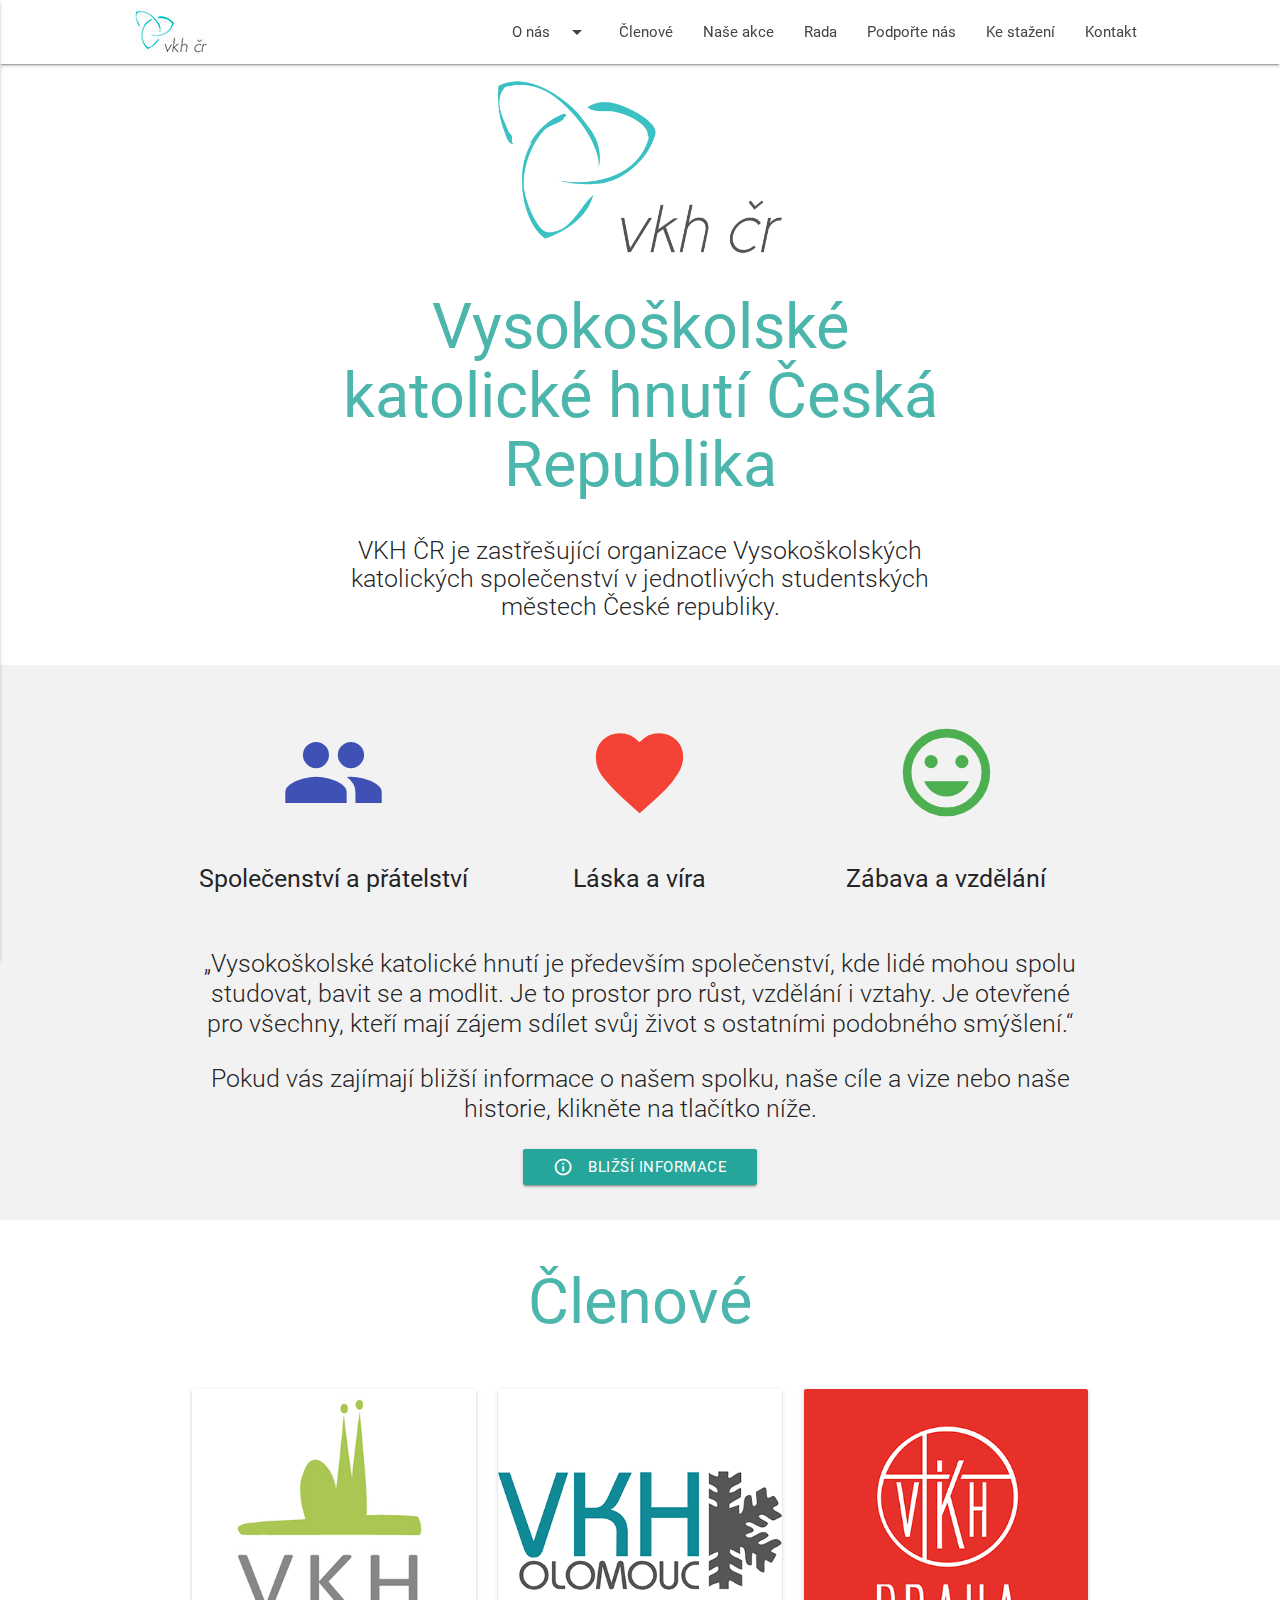
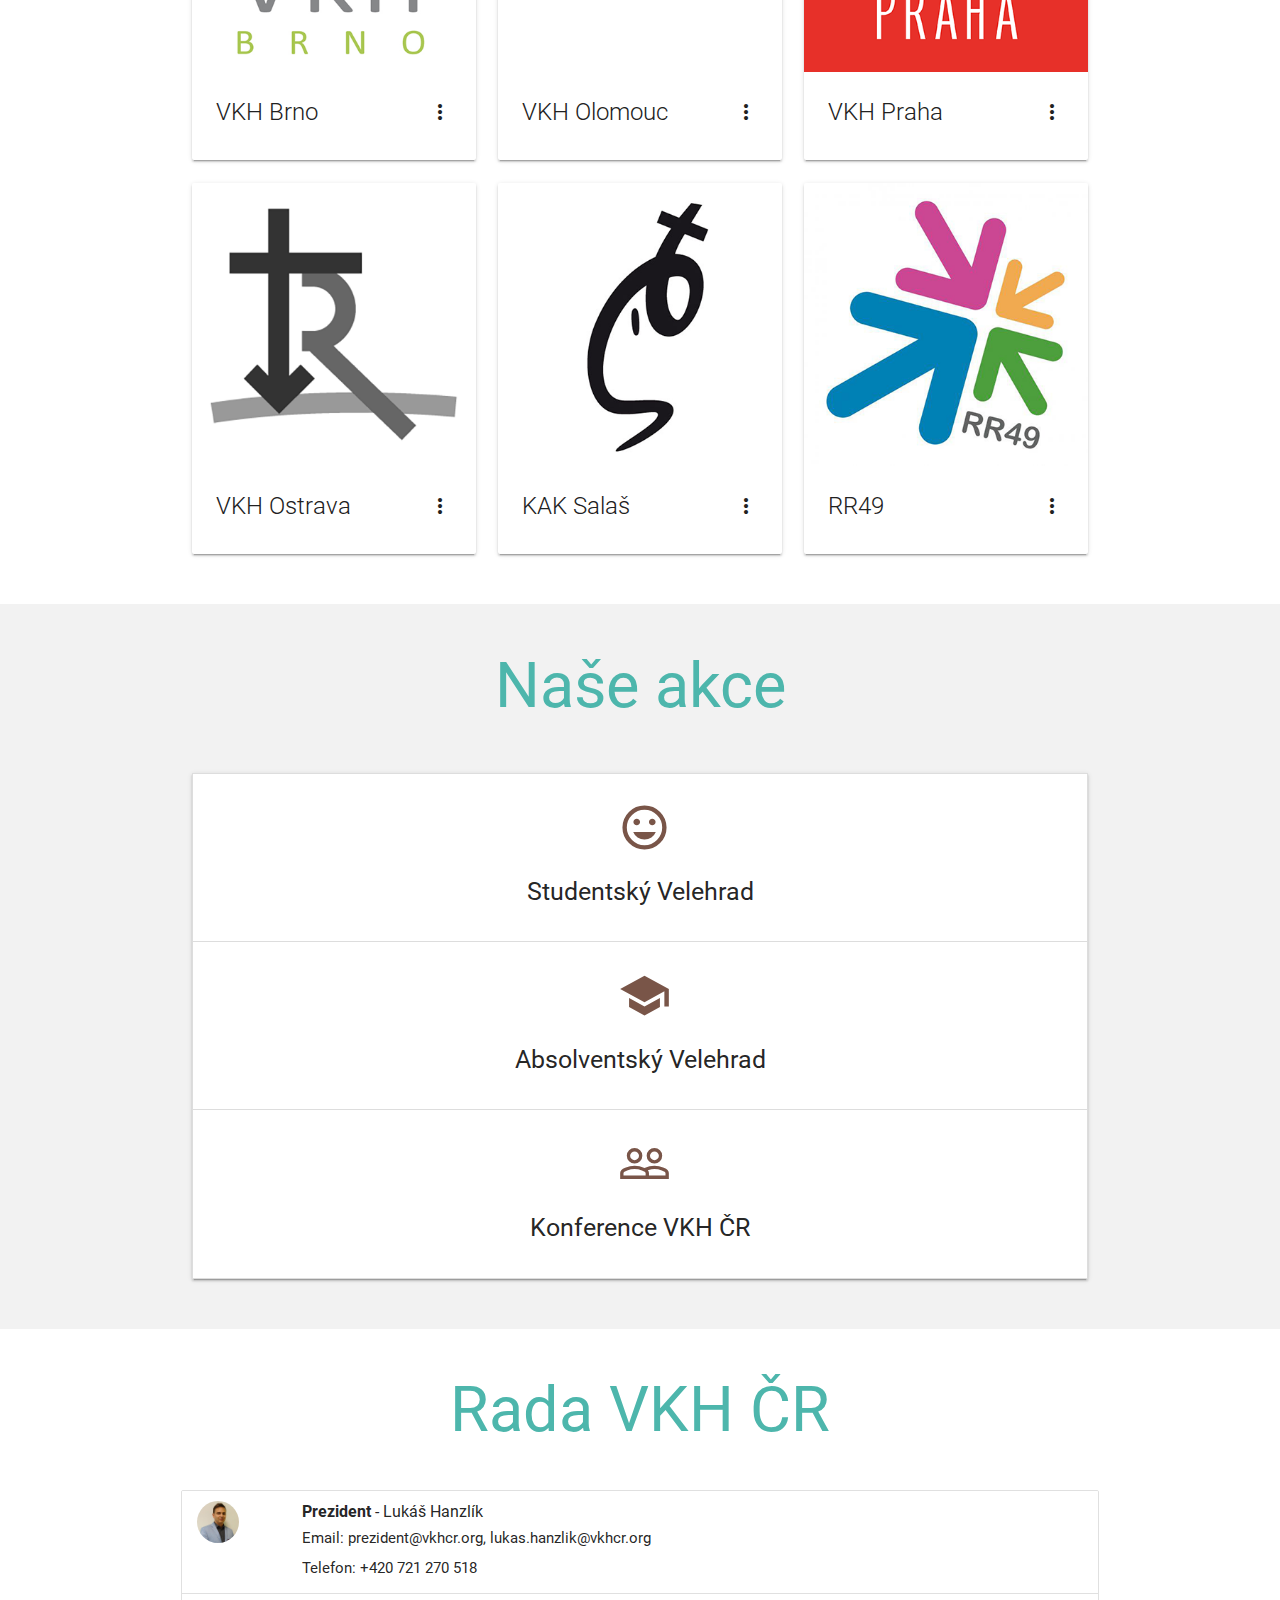
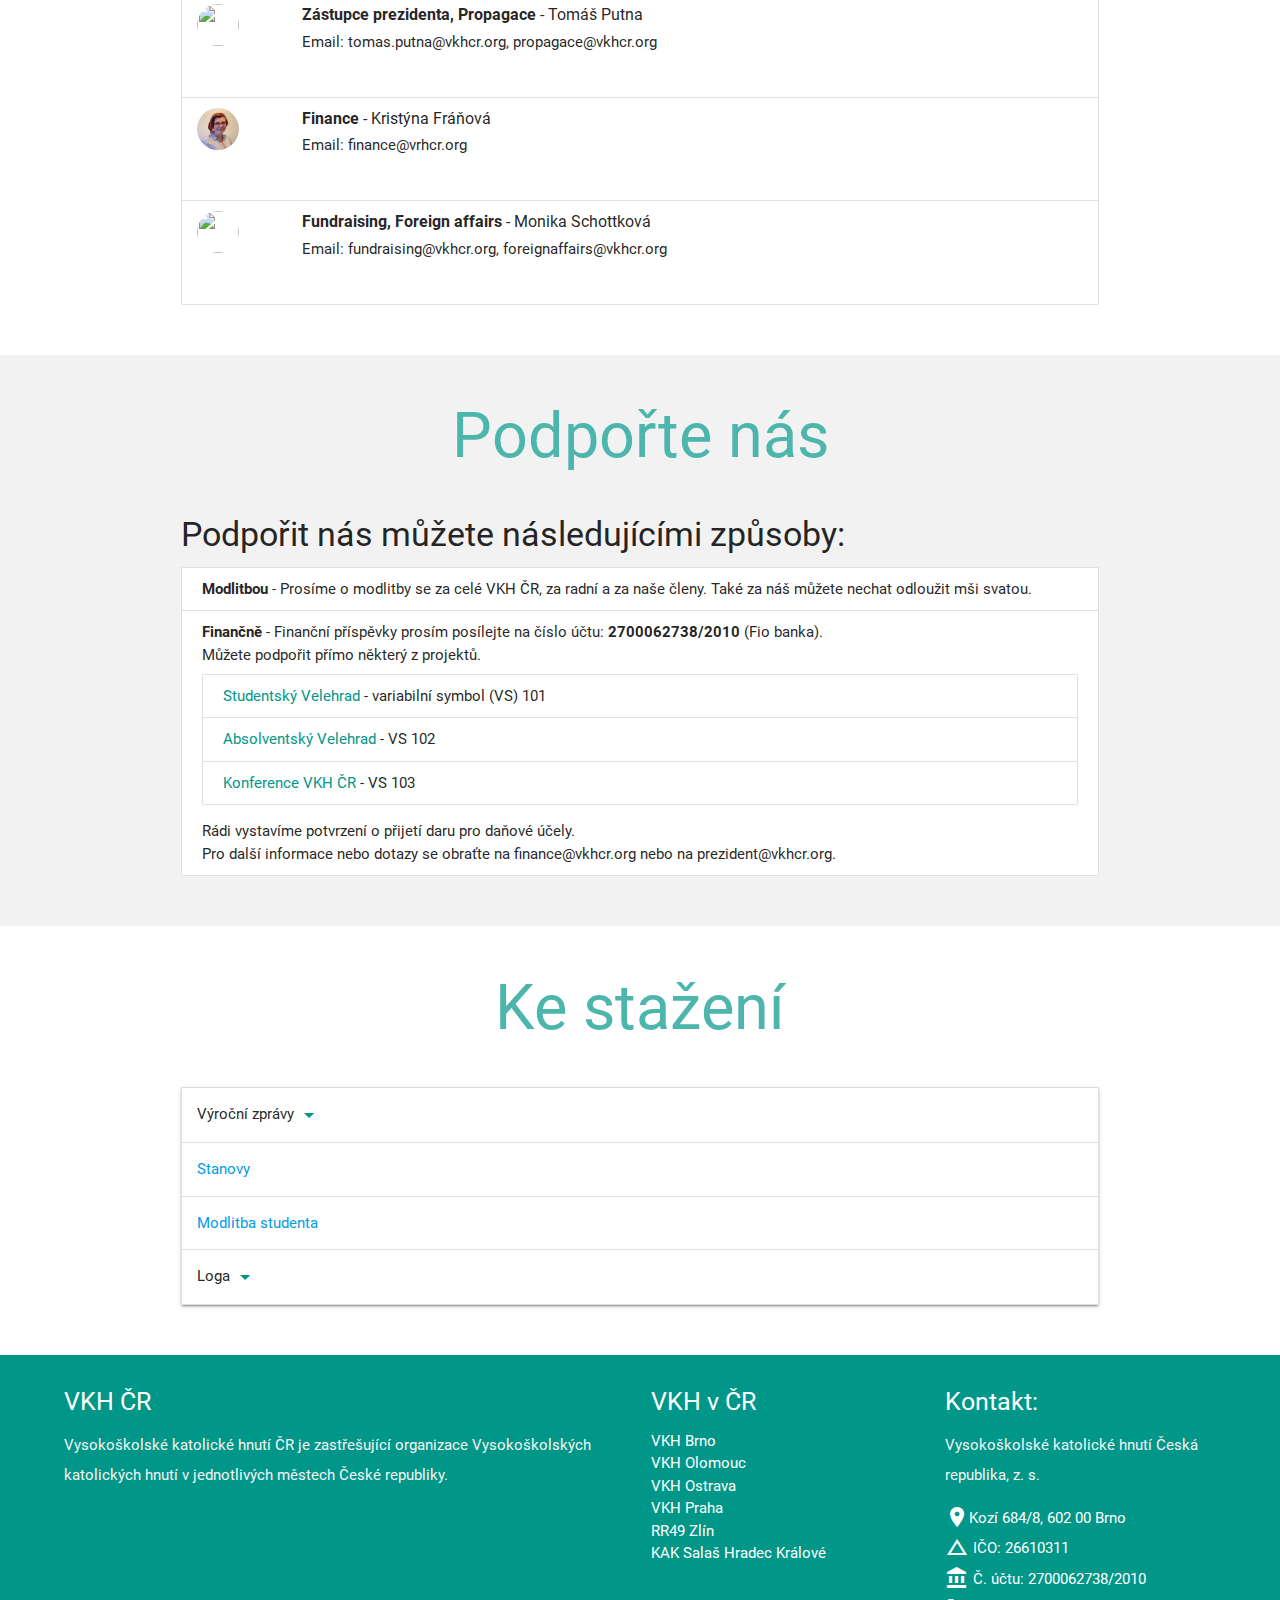
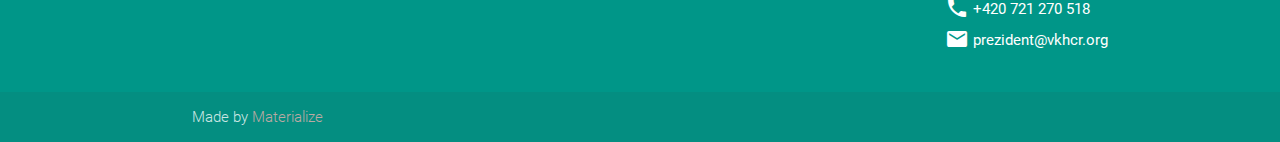
==== index.html @ 2e4d1717 "fix section "download"" ====
<!DOCTYPE html>
<html lang="en">

<head>
    <meta http-equiv="Content-Type" content="text/html; charset=UTF-8"/>
    <meta name="viewport" content="width=device-width, initial-scale=1"/>
    <title>VKH ČR</title>

    <!-- CSS  -->

    <link href="https://fonts.googleapis.com/icon?family=Material+Icons" rel="stylesheet">
    <link rel="stylesheet" href="https://maxcdn.bootstrapcdn.com/font-awesome/4.7.0/css/font-awesome.min.css">
    <link href="css/font-awesome.css" rel="stylesheet">
    <link href="css/materialize-social.css" type="text/css" rel="stylesheet" media="screen,projection"/>
    <link href="css/materialize.css" type="text/css" rel="stylesheet" media="screen,projection"/>
    <link href="css/style.css" type="text/css" rel="stylesheet" media="screen,projection"/>
</head>

<body>
<div class="navbar-fixed">

    <ul id="dropabout" class="dropdown-content">
        <li><a href="#!">Nase cile</a></li>
        <li class="divider"></li>
        <li><a href="#!">Historie</a></li>
        <li class="divider"></li>
        <li><a href="#!">Modlitba studenta</a></li>
    </ul>

    <nav class="white" role="navigation">
        <div class="nav-wrapper container">
            <div class="hide-on-med-and-down">
                <a id="logo-container" href="#" class="brand-logo left"><img alt="VKH ČR" src="resources/logo.jpg"
                                                                             width="100%" height="100%"></a>
            </div>
            <div class="hide-on-large-only">
                <a id="logo-container1" href="#" class="brand-logo center"><img alt="VKH ČR" src="resources/logo.jpg"
                                                                                width="90%" height="90%"></a>
            </div>

            <ul class="right hide-on-med-and-down">
                <li><a class="dropdown-button" href="#aboutUs" data-activates="dropabout">O nás<i
                        class="material-icons right">arrow_drop_down</i></a></li>
                <li><a href="#cities">Členové</a></li>
                <li><a href="#actions">Naše akce</a></li>
                <li><a href="#team">Rada</a></li>
                <!--<li><a href="#prayer">Modlitba studenta</a></li>-->
                <li><a href="#support">Podpořte nás</a></li>
                <li><a href="#download">Ke stažení</a></li>
                <li><a href="#footer">Kontakt</a></li>
            </ul>

            <ul id="nav-mobile" class="side-nav">
                <li><a href="#aboutUs">O nás</a></li>
                <li><a href="#cities">Členové</a></li>
                <li><a href="#actions">Naše akce</a></li>
                <li><a href="#team">Rada</a></li>
                <!--<li><a href="#prayer">Modlitba studenta</a></li>-->
                <li><a href="#support">Podpořte nás</a></li>
                <li><a href="#download">Ke stažení</a></li>
                <li><a href="#footer">Kontakt</a></li>
            </ul>
            <a href="#" data-activates="nav-mobile" class="button-collapse"><i class="material-icons">menu</i></a>
        </div>
    </nav>
</div>
<div class="container">
    <div class="section scrollspy">

        <!--   Icon Section   -->
        <div class="row">
            <div class="col s12 m4 offset-m4">
                <img class="responsive-img" src="resources/vkhcr.png" alt="VKH ČR logo">
            </div>

        </div>
        <div class="container">
            <h1 class="header center teal-text text-lighten-2">Vysokoškolské katolické hnutí Česká Republika</h1>
            <div class="row center">
                <h5 class="header col s12 light flow-text">VKH ČR je zastřešující organizace Vysokoškolských katolických
                    společenství v jednotlivých studentských městech České republiky.</h5>
            </div>
        </div>
    </div>
</div>
<div class="gray">
    <div class="container">
        <div class="section scrollspy" id="aboutUs">

            <!--   Icon Section   -->
            <div class="row">
                <div class="col s12 m4">
                    <div class=" promo">
                        <h2 class="center indigo-text">
                            <i class="material-icons">people</i>
                        </h2>
                        <h5 class="center">Společenství a přátelství</h5>
                        <!--<p class="flow-text">Dáváme rámec pro jednotlivá společenství, vytváříme prostor pro sdílení, platforma pro vytváření <span style="text-decoration: italic;">meziměstských</span> vztahů mezi jednotlivými společenstvími.</p>-->
                    </div>
                </div>

                <div class="col s12 m4">
                    <div class="promo">
                        <h2 class="center red-text">
                            <i class="material-icons">favorite</i>
                        </h2>
                        <h5 class="center">Láska a víra</h5>

                        <!--<p class="flow-text">S Pánem to nejde jinak - buď vše a nebo nic. :) </p>-->
                    </div>
                </div>

                <div class="col s12 m4">
                    <div class="promo">
                        <h2 class="center green-text">
                            <i class="material-icons">mood</i>
                        </h2>
                        <h5 class="center">Zábava a vzdělání</h5>

                        <!--<p class="flow-text">Konference VKH, společné akce, akce pro ostatní, Studentské velehrady, absolventské velehrady. Všude je možnost se sdílet.</p>-->
                    </div>
                </div>
            </div>
            <div class="row">
                <div class="col s12">
                    <h2 class="center teal-text">
                        <!--<i class="material-icons">grade</i>-->
                    </h2>
                    <p class="flow-text center">„Vysokoškolské katolické hnutí je především společenství, kde lidé mohou
                        spolu studovat, bavit se a modlit. Je to prostor pro růst, vzdělání i vztahy. Je otevřené pro
                        všechny, kteří mají zájem sdílet svůj život s ostatními podobného smýšlení.“
                    </p>
                    <p class="flow-text center">Pokud vás zajímají bližší informace o našem spolku, naše cíle a vize
                        nebo
                        naše historie, klikněte na tlačítko níže.
                    </p>
                    <div class="center">
                        <a class="waves-effect waves-light btn" target="_blank" href="info.html"><i
                                class="material-icons left">info_outline</i>Bližší
                            informace</a>
                    </div>

                </div>
            </div>
        </div>
    </div>
</div>


<div class="container">
    <div class="section scrollspy" id="cities">
        <div class="row">
            <h1 class="header center teal-text text-lighten-2">Členové</h1>
        </div>
        <div class="row cities">
        </div>
    </div>
</div>

<div class="gray">
    <div class="container">
        <div class="section scrollspy" id="actions">
            <div class="row">
                <h1 class="header center teal-text text-lighten-2">Naše akce</h1>
            </div>

            <!--   Icon Section   -->
            <div class="row">
                <div class="col s12">

                    <ul class="collapsible">
                        <li>
                            <div class="collapsible-header icon-block center">
                                <h2 class="brown-text center"><i class="material-icons">mood</i></h2>
                                <br>
                                <h5 class="center">Studentský Velehrad</h5>
                            </div>
                            <div class="collapsible-body flow-text">
                                <p class="center light">
                                    Studentský Velehrad (SV) je vícedenní setkání vysokoškoláků
                                    pořádané každé dva roky na starobylém poutním místě Velehrad. SV nabízí prostor
                                    nejen k přemýšlení, duchovnímu obohacení, ale i společným zážitkům a navázání nových
                                    přátelství. Součástí programu jsou vždy společné slavení eucharistie, přednášky,
                                    koncerty, workshopy a diskuze ve skupinkách. Více informací o SV naleznene na
                                    facebooku nebo webu akce.
                                </p>

                                <div class="socialpanel center">
                                    <a href="http://studentskyvelehrad.cz/"
                                       class="waves-effect waves-light btn-floating btn social web" target="_blank"><i
                                            class="material-icons">language</i> Visit website</a>
                                    <a href="https://www.facebook.com/studentskyvelehrad/"
                                       class="waves-effect waves-light btn-floating btn social facebook"
                                       target="_blank"><i class="fa fa-facebook"></i> Check facebook</a>
                                </div>

                            </div>
                        </li>
                        <li>
                            <div class="collapsible-header icon-block center">
                                <h2 class="center brown-text"><i class="material-icons">school</i></h2>
                                <h5 class="center">Absolventský Velehrad</h5>
                            </div>
                            <div class="collapsible-body flow-text">
                                <p class="center light">
                                    Absolventský Velehrad (AV) nabízí absolventům vysokých škol,
                                    kteří se za studií realizovali ve Vysokoškolském katolickém hnutí, jezdili na
                                    Studentký Velehrad a byli nebo stále jsou dobrovolníky ve studentských a
                                    akademických farnostech, prostor pro setkání a sdílení na místě, ke kterému mají
                                    vysokoškoláci, absolventi a obecně mladí věřící v ČR vztah.
                                </p>
                                <p class="center">
                                    Více informací o AV naleznene na facebooku nebo webu akce.
                                </p>

                                <div class="socialpanel center">
                                    <a href="https://absolventskyvelehrad.webnode.cz/"
                                       class="waves-effect waves-light btn-floating btn social web" target="_blank"><i
                                            class="material-icons">language</i> Visit website</a>
                                    <a href="https://www.facebook.com/absolventskyvelehrad/"
                                       class="waves-effect waves-light btn-floating btn social facebook"
                                       target="_blank"><i class="fa fa-facebook"></i> Check facebook</a>
                                </div>
                            </div>
                        </li>
                        <li>
                            <div class="collapsible-header icon-block center">
                                <h2 class="center brown-text"><i class="material-icons">people_outline</i></h2>
                                <h5 class="center">Konference VKH ČR</h5>
                            </div>
                            <div class="collapsible-body flow-text">
                                <p class="center light">
                                    Konference VKH ČR je každoroční víkendové setkání našich členů
                                    za účelem předávání si zkušeností. Každá konference je blíže zaměřena na vybrané
                                    téma a radní zde představí práci jednotlivých VKHček v této oblasti. Jsou také zváni
                                    hosté se zkušenostmi v dané oblasti, aby na toto téma promluvili. Toto všechno
                                    slouží jako inspirace pro rozvoj našich členů. Více informací o konferencích
                                    naleznete na našem facebooku nebo v našich výročních zprávách.
                                </p>
                            </div>
                        </li>
                    </ul>
                </div>
            </div>
        </div>
    </div>
</div>


<div class="container">
    <div class="section members scrollspy" id="team">
        <div class="row">
            <h1 class="header center teal-text text-lighten-2">Rada VKH ČR</h1>
        </div>
        <div class="photo">

        </div>
        <div class="row members">
            <ul class="collection">

            </ul>
        </div>
    </div>
</div>


<div class="gray">
    <div class="container">
        <div class="section scrollspy" id="support">
            <div class="row">
                <h1 class="header center teal-text text-lighten-2">Podpořte nás</h1>
            </div>
            <div class="row">
                <h4>Podpořit nás můžete následujícími způsoby:</h4>
                <ul class="collection">
                    <li class="collection-item"><b>Modlitbou</b> - Prosíme o modlitby se za celé VKH ČR, za radní a za
                        naše členy. Také za náš můžete nechat odloužit mši svatou.
                    </li>
                    <!--<li class="collection-item"><b>Materiálně</b> - v tomto případě se neváhejte ozvat na email prezident@vkhcr.cz</li>-->
                    <li class="collection-item"><b>Finančně</b> - Finanční příspěvky prosím posílejte na číslo účtu: <b>
                        2700062738/2010</b> (Fio banka). <br/> Můžete podpořit přímo některý z projektů.
                        <ul class="collection">
                            <li class="collection-item"><span class="teal-text">Studentský Velehrad</span> - variabilní
                                symbol (VS) 101
                            </li>
                            <li class="collection-item"><span class="teal-text">Absolventský Velehrad</span> - VS 102
                            </li>
                            <li class="collection-item"><span class="teal-text">Konference VKH ČR</span> - VS 103</li>
                        </ul>
                        Rádi vystavíme potvrzení o přijetí daru pro daňové účely.<br/> Pro další informace nebo dotazy
                        se obraťte na finance@vkhcr.org nebo na prezident@vkhcr.org.<br/>
                    </li>
                </ul>
            </div>
        </div>
    </div>
</div>


<div class="container">
    <div class="section scrollspy" id="download">
        <div class="row">
            <h1 class="header center teal-text text-lighten-2">Ke stažení</h1>
        </div>
        <div class="row">
            <ul class="collapsible" data-collapsible="accordion">
                <li>
                    <div class="collapsible-header">Výroční zprávy
                        <i class="material-icons teal-text">arrow_drop_down</i>
                    </div>
                    <div class="collapsible-body">
                        <div class="collection">
                            <a href="resources/download/annual_reports/2014.pdf" target="_blank" class="collection-item">2014</a>
                            <a href="resources/download/annual_reports/2015.pdf" target="_blank" class="collection-item">2015</a>
                            <a href="resources/download/annual_reports/2016.pdf" target="_blank" class="collection-item">2016</a>
                        </div>
                    </div>
                </li>
                <li>
                    <a class="collapsible-header" href="resources/download/stanovy.pdf" target="_blank">Stanovy</a>
                </li>
                <li>
                    <a class="collapsible-header" href="resources/download/modlitba.pdf" target="_blank">Modlitba studenta</a>
                </li>
                <li>
                    <div class="collapsible-header">Loga
                        <i class="material-icons teal-text">arrow_drop_down</i>
                    </div>
                    <div class="collapsible-body">
                        <div class="collection">
                            <a href="resources/download/logos/classic.jpg" target="_blank" class="collection-item">Klasické logo (420x300)</a>
                            <a href="resources/download/logos/fullHD.jpg" target="_blank" class="collection-item">Full HD logo (7460x4500)</a>
                            <a href="resources/download/logos/cely_nazev.jpg" target="_blank" class="collection-item">Logo s celým názvem</a>
                            <a href="resources/download/logos/stitek.jpg" target="_blank" class="collection-item">Logo s celým názvem - štítek</a>
                        </div>
                    </div>
                </li>
            </ul>
        </div>
    </div>
</div>

<footer class="page-footer teal">
    <div class="container scrollspy" id="footer">
        <div class="row">
            <div class="col l6 s12">
                <h5 class="white-text">VKH ČR</h5>
                <p class="grey-text text-lighten-4">Vysokoškolské katolické hnutí ČR je zastřešující organizace
                    Vysokoškolských katolických hnutí v jednotlivých městech České republiky.</p>
            </div>
            <div class="col l3 s12">
                <h5 class="white-text">VKH v ČR</h5>
                <ul>
                    <li><a class="white-text" href="http://www.vkhbrno.cz" target="_blank">VKH Brno</a></li>
                    <li><a class="white-text" href="http://www.vkholomouc.cz" target="_blank">VKH Olomouc</a></li>
                    <li><a class="white-text" href="http://www.vysokoskolaci.info" target="_blank">VKH Ostrava</a></li>
                    <li><a class="white-text" href="http://www.vkhpraha.cz" target="_blank">VKH Praha</a></li>
                    <li><a class="white-text" href="http://www.rr49.cz" target="_blank">RR49 Zlín</a></li>
                    <li><a class="white-text" href="http://www.salas.hk" target="_blank">KAK Salaš Hradec Králové</a></li>
                </ul>
            </div>
            <div class="col l3 s12">
                <h5 class="white-text">Kontakt:</h5>
                <p class="grey-text text-lighten-4">Vysokoškolské katolické hnutí Česká republika, z. s.</p>
                <ul>
                    <li><span class="white-text"><i class="material-icons">place</i></span><span
                            class="white-text label">Kozí 684/8, 602 00 Brno</span></li>
                    <li><span class="white-text"><i class="material-icons">change_history</i></span><span
                            class="white-text label"> IČO: 26610311</span></li>
                    <li><span class="white-text"><i class="material-icons">account_balance</i></span><span
                            class="white-text label"> Č. účtu: 2700062738/2010</span></li>
                    <li><span class="white-text"><i class="material-icons">phone</i></span><span
                            class="white-text label"> +420 721 270 518</span></li>
                    <li><span class="white-text"><i class="material-icons">mail</i></span><span
                            class="white-text label"> prezident@vkhcr.org</span></li>
                </ul>
            </div>
        </div>
    </div>
    <div class="footer-copyright">
        <div class="container">
            Made by <a class="brown-text text-lighten-3" href="http://materializecss.com">Materialize</a>
        </div>
    </div>
</footer>


<!--  Scripts-->
<script src="https://code.jquery.com/jquery-2.1.1.min.js"></script>
<script src="js/materialize.js"></script>
<script src="js/init.js"></script>
<script src="js/template/city.js" type="text/javascript"></script>
<script src="js/template/member.js" type="text/javascript"></script>

</body>

</html>
---- css/style.css ----
/* Custom Stylesheet */
/**
 * Use this file to override Materialize files so you can update
 * the core Materialize files in the future
 *
 * Made By MaterializeCSS.com
 */

nav ul a,
nav .brand-logo {
  color: #444;
}

.gray{
  background-color: #f2f2f2;
}


ul.collapsible {
  background-color: white;
}

p {
  line-height: 2rem;
}

.button-collapse {
  color: #26a69a;
}

.parallax-container {
  min-height: 380px;
  line-height: 0;
  height: auto;
  color: rgba(255,255,255,.9);
}
  .parallax-container .section {
    width: 100%;
  }

@media only screen and (max-width : 992px) {
  .parallax-container .section {
    position: absolute;
    top: 40%;
  }

  #index-banner .section {
    top: 10%;
  }
  h1{
    font-size: 2rem;
  }
}

@media only screen and (min-width : 992px) {
  .collapsible-body {
    padding: 2rem 6rem;
  }
  nav .nav-wrapper {
    width: 80%;
  }

  #footer{
    width: 90%
  }
}

@media only screen and (max-width : 600px) {
  #index-banner .section {
    top: 0;
  }
}

.icon-block {
  padding: 0 15px;
}
.icon-block .material-icons {
  font-size: inherit;
}

#footer.page-footer {
  margin: 0;
}

#footer .label {
  vertical-align: super;
}

#actions .collapsible-header i {
  float: none;
  display: inline-block;
}

#actions h2 {
  margin: 1.78rem 0 0 0;
}

#actions .collapsible-header {
  line-height: 0;
  padding-bottom: 1.78rem;
  display: block;
}

blockquote {
  margin-top: 1rem;
}

.promo i {
    margin: 40px 0;
    font-size: 7rem;
    display: block;
}

.sectionHeader {
  position: relative;
  text-transform: uppercase;
  font-weight: 600;
}
.sectionHeader:before {
    content: "";
    position: absolute;
    bottom: -12px;
    height: 4px;
    width: 80px;
    background-color: #009688;
    left: 50%;
    transform: translateX(-50%);
}


.collection .collection-item.avatar .circle {
    width: 84px;
    height: 84px;
}

.collection .collection-item.avatar {
    min-height: 84px;
    padding-left: 120px;
    position: relative;
}
/*Fix for mobile navbar*/
#sidenav-overlay{
  visibility: hidden;
}
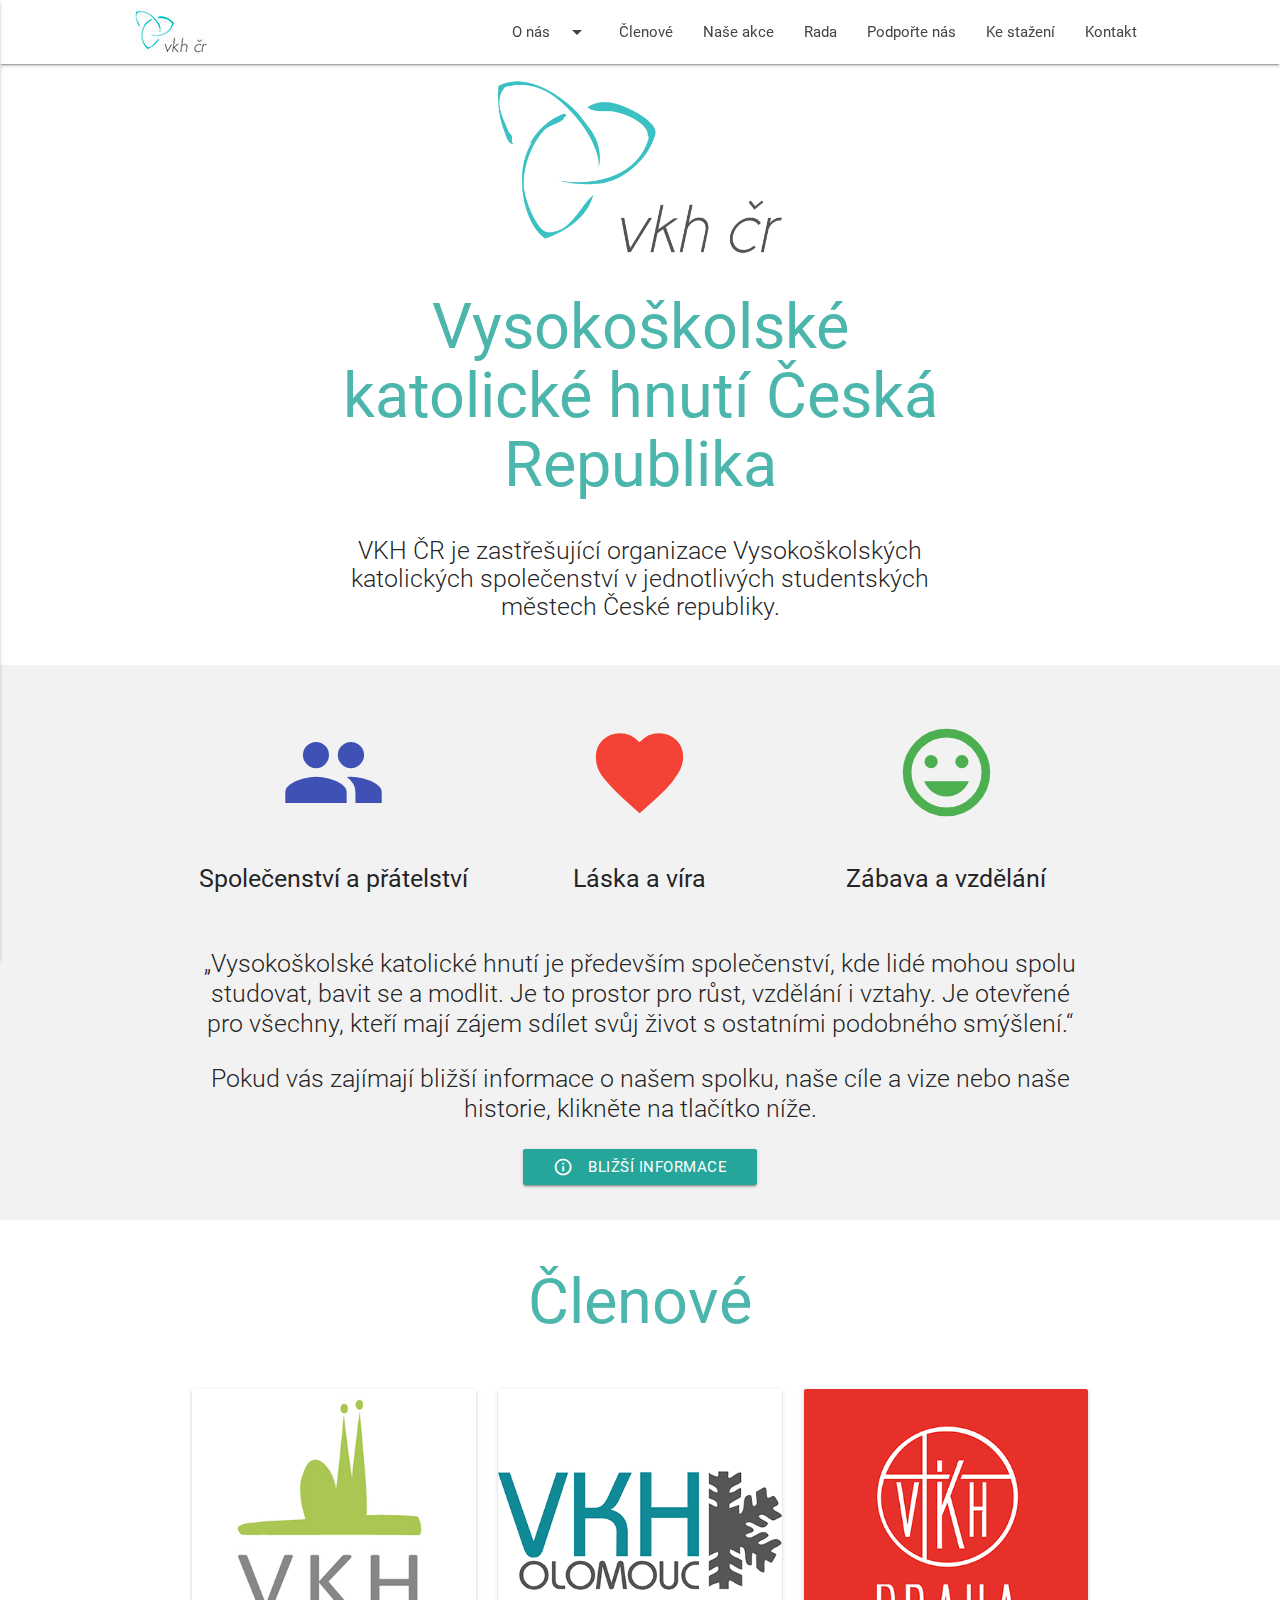
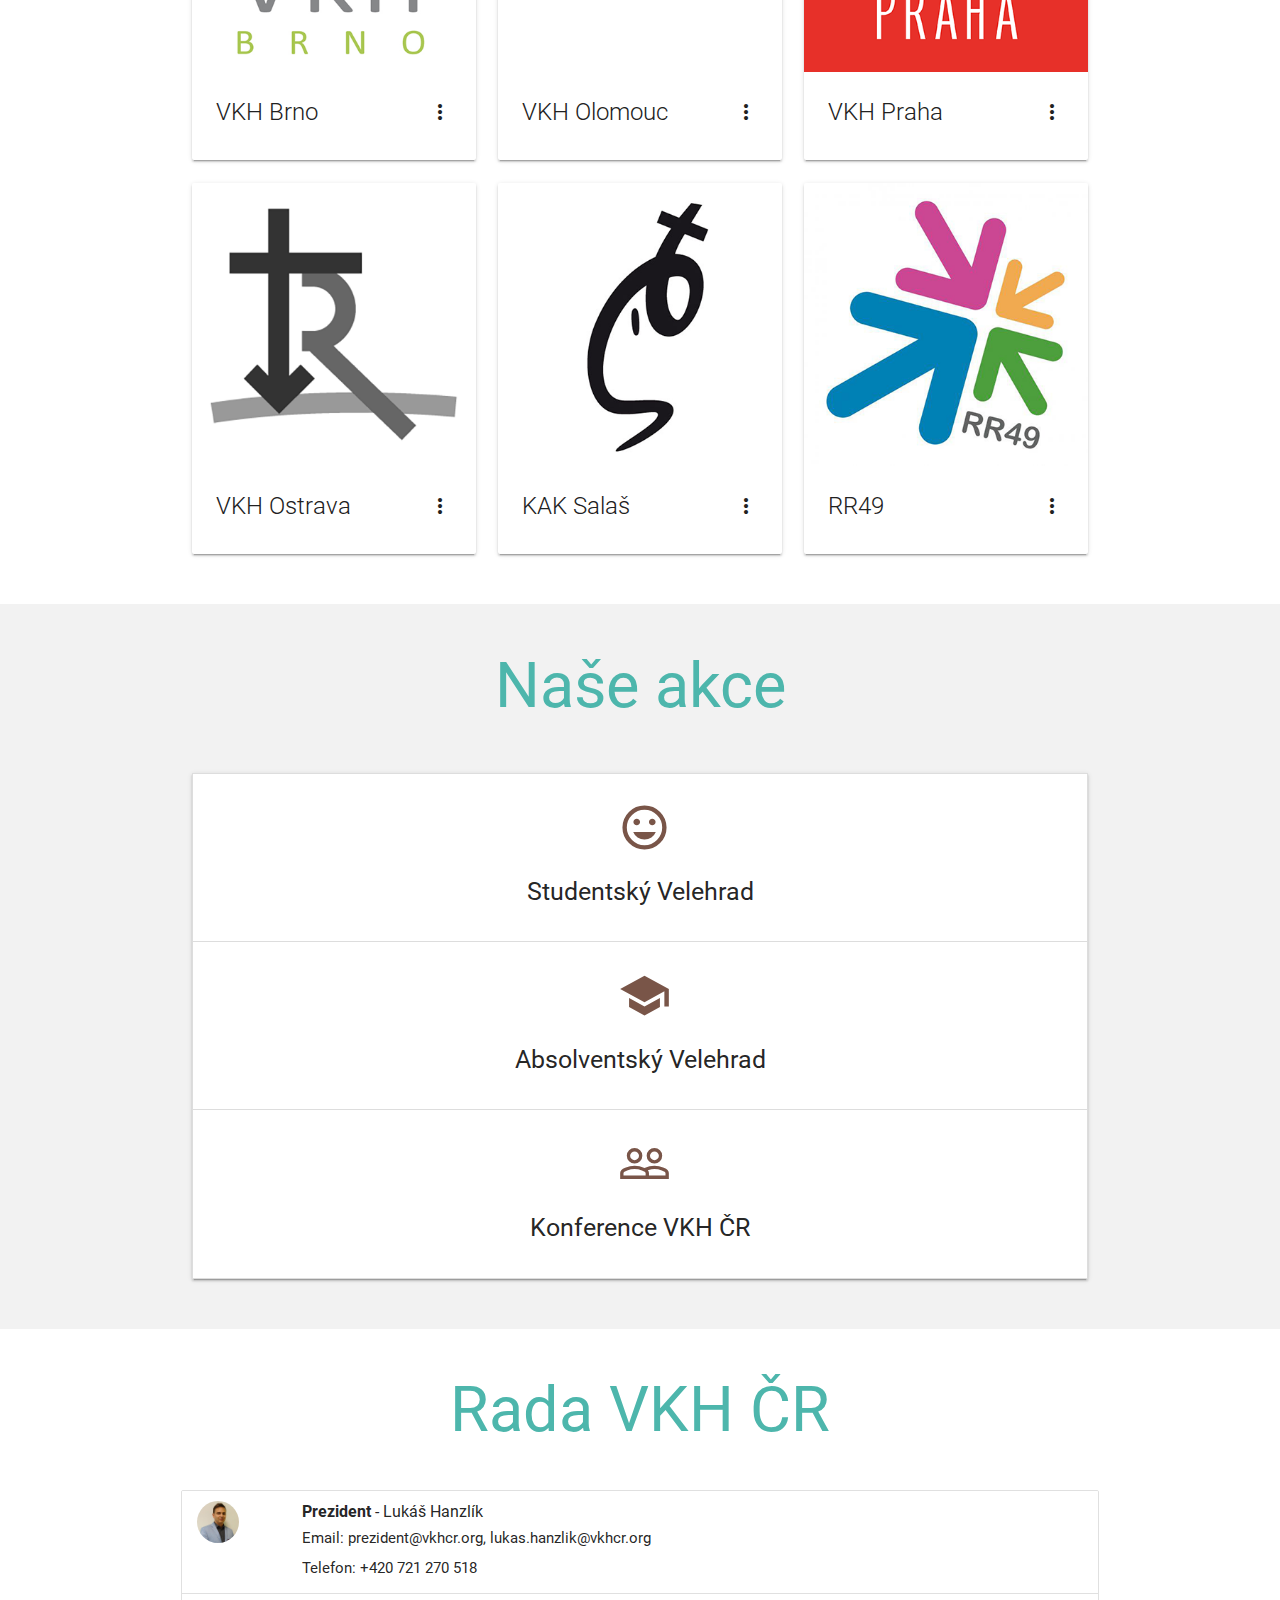
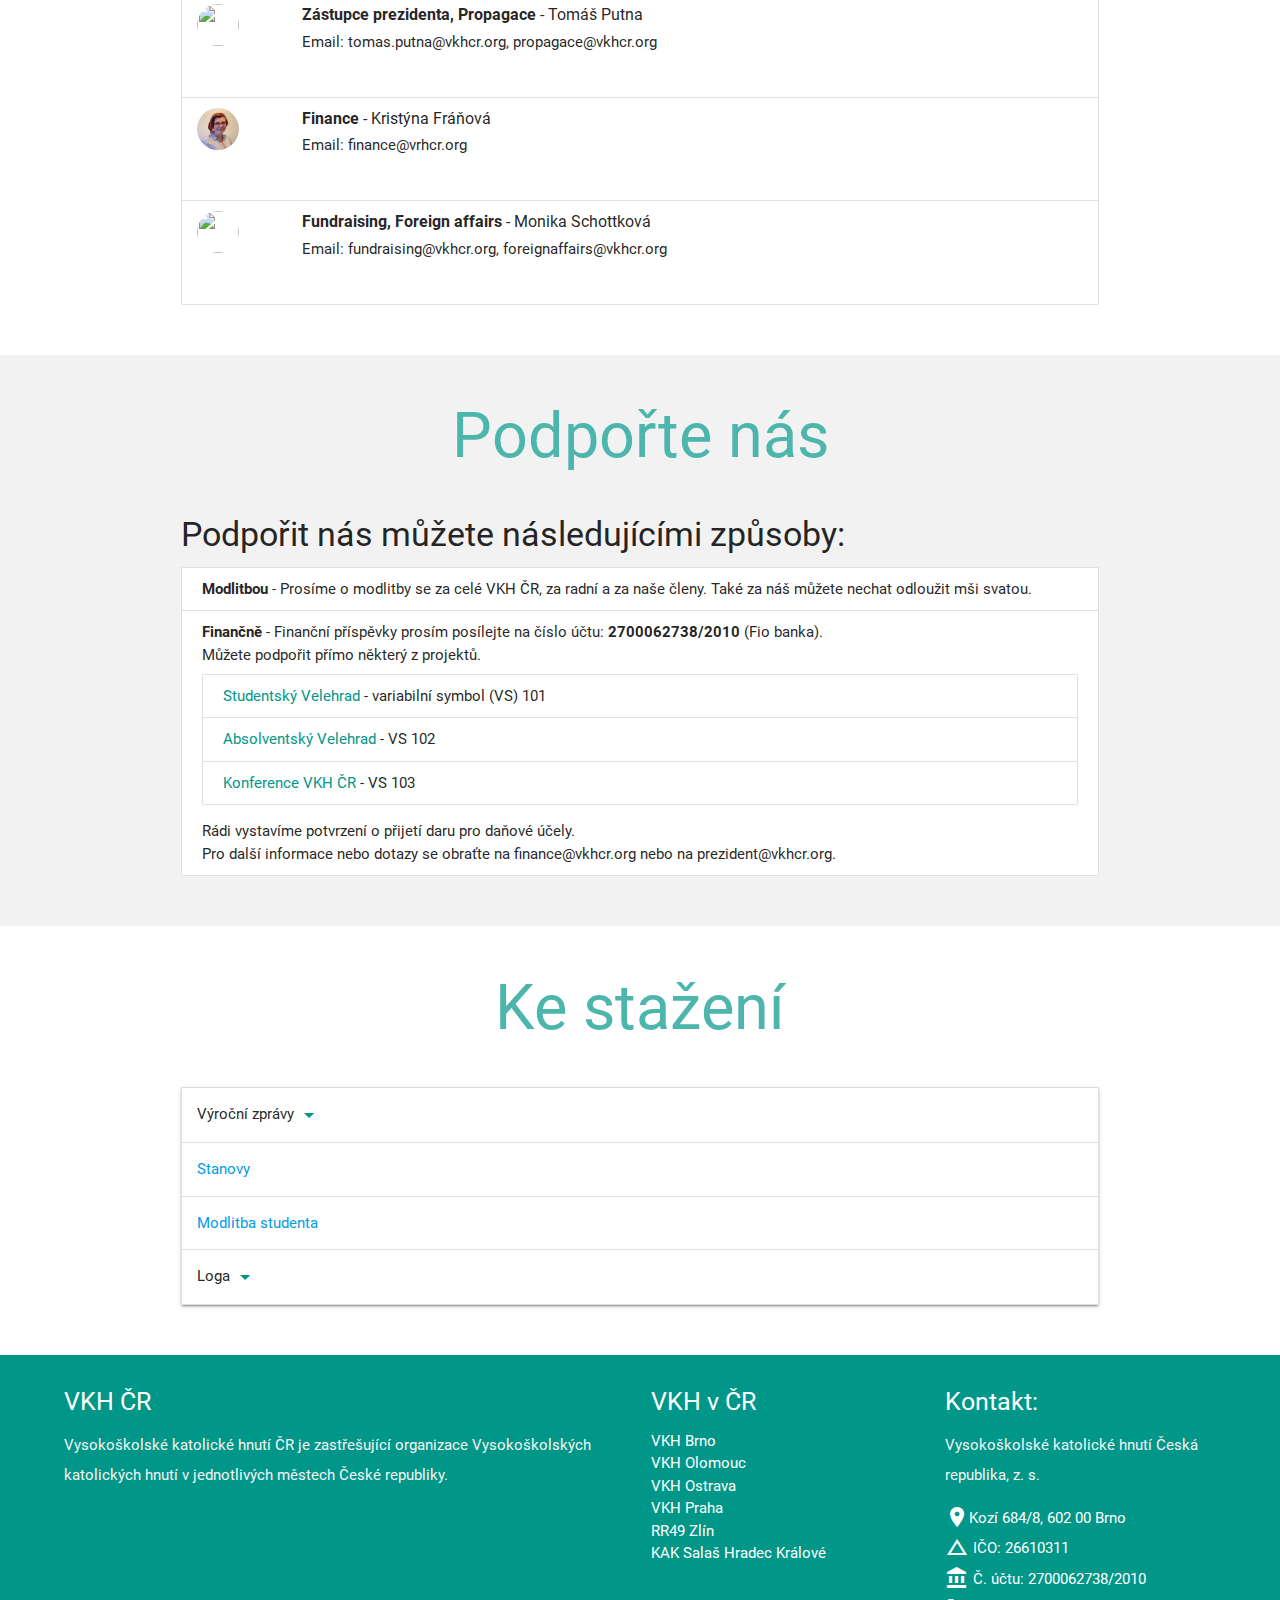
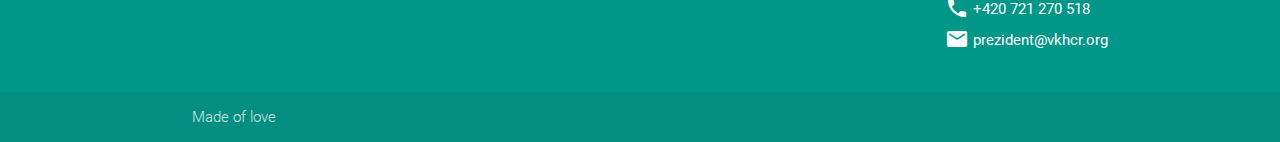
==== commit e9d566f0: "made of love" ====
--- a/index.html
+++ b/index.html
@@ -379,7 +379,7 @@
     </div>
     <div class="footer-copyright">
         <div class="container">
-            Made by <a class="brown-text text-lighten-3" href="http://materializecss.com">Materialize</a>
+            Made of love
         </div>
     </div>
 </footer>
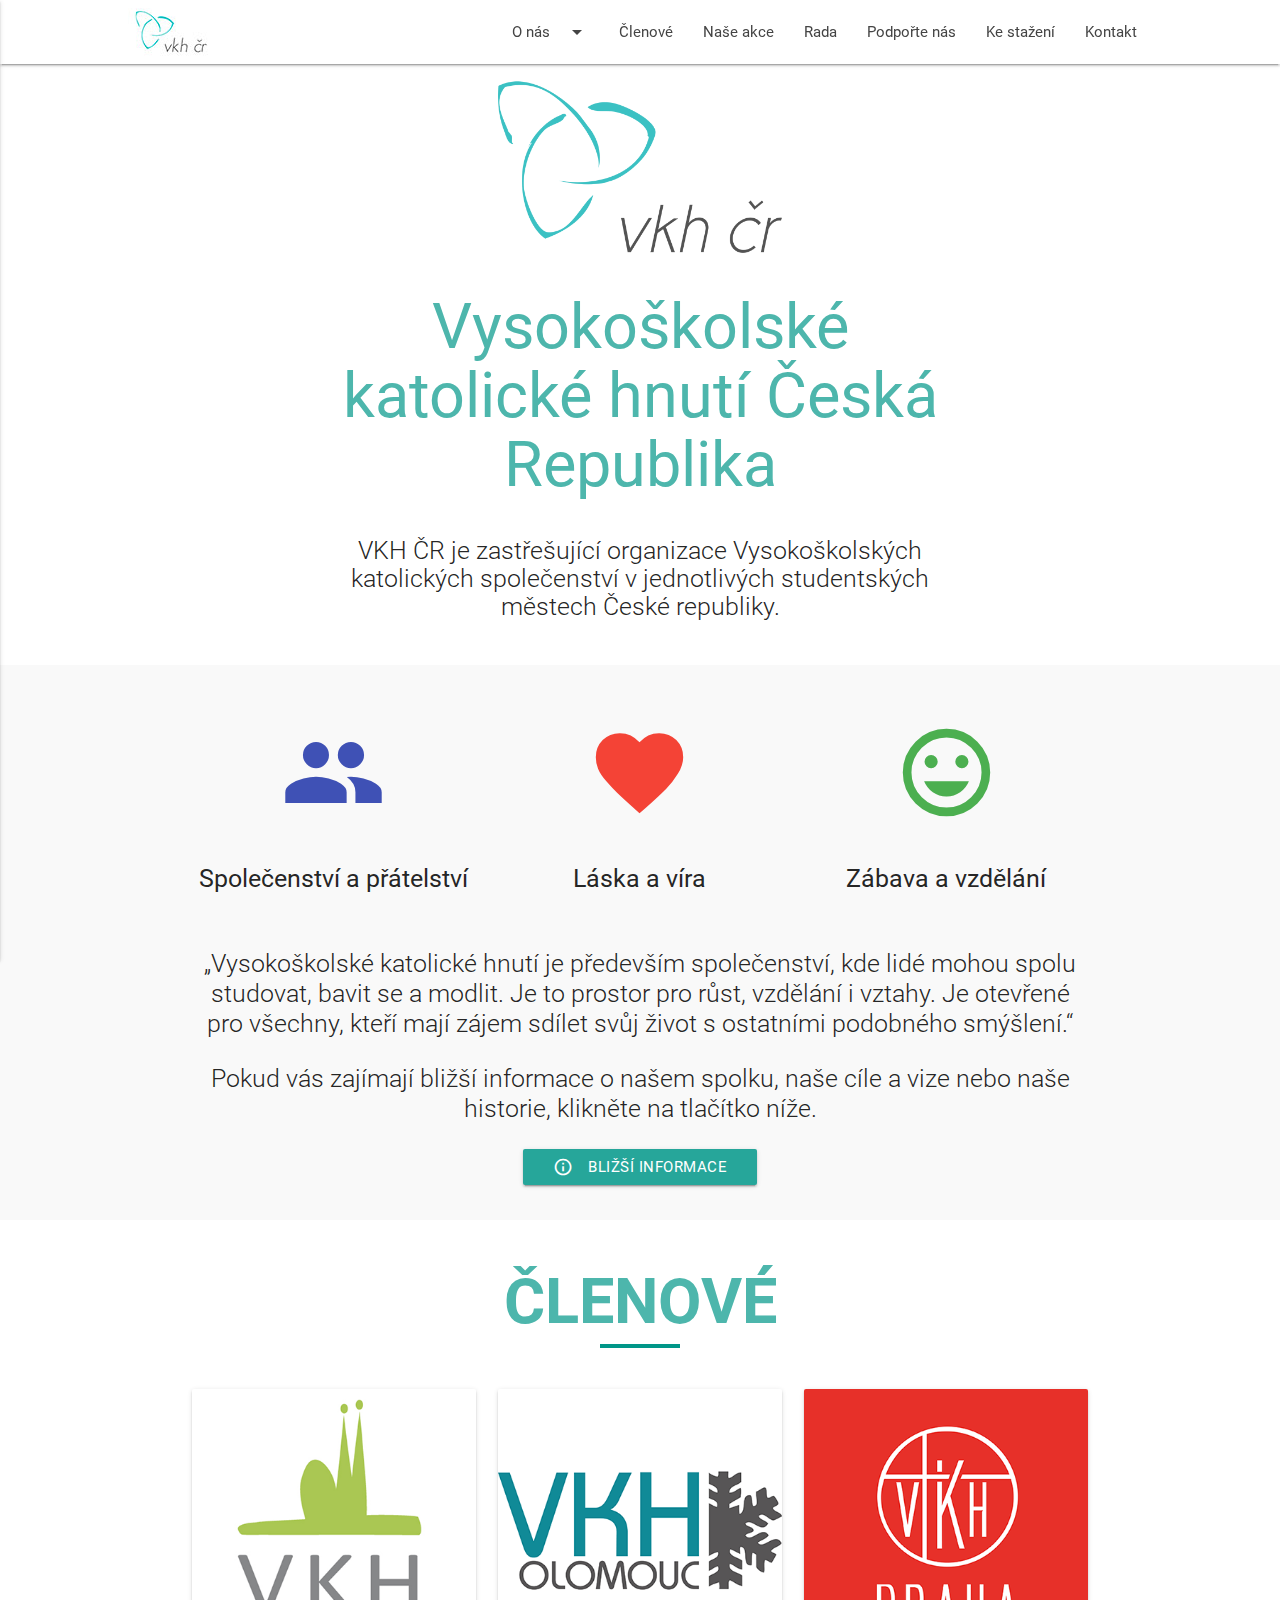
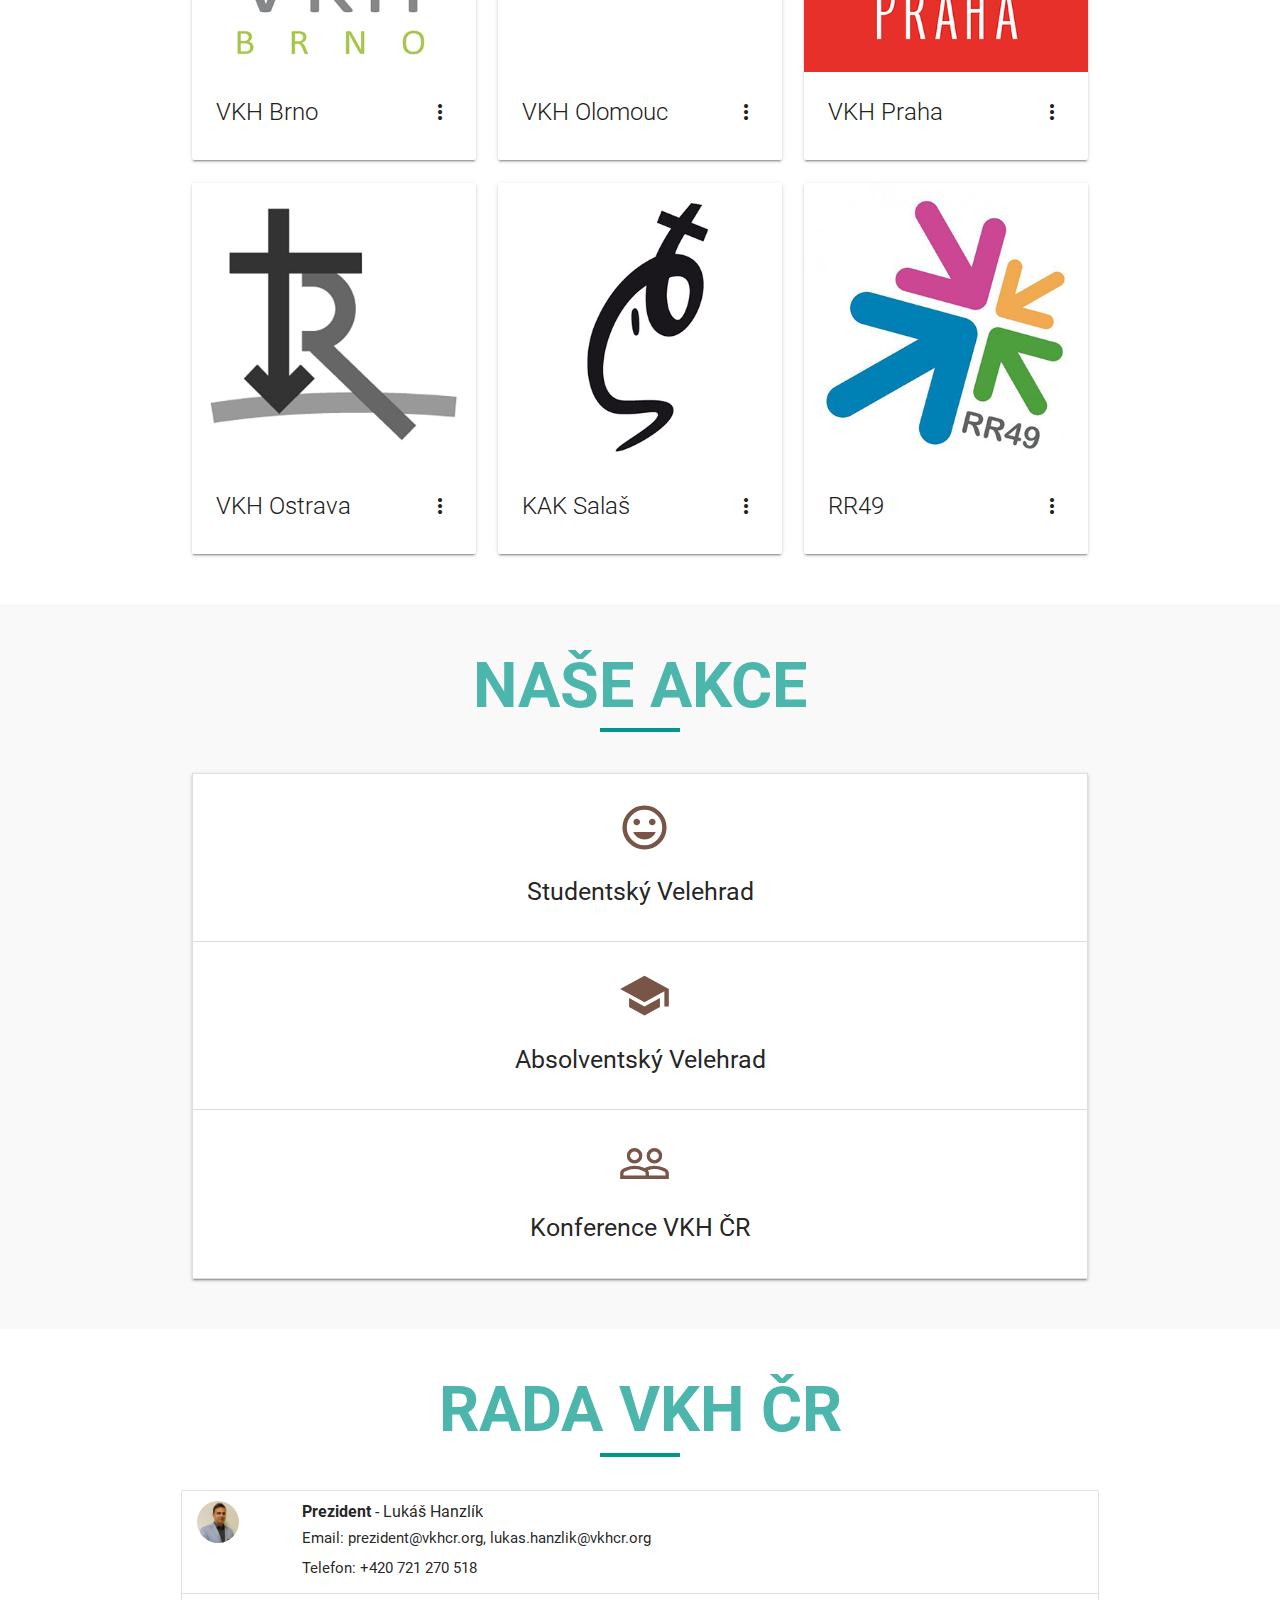
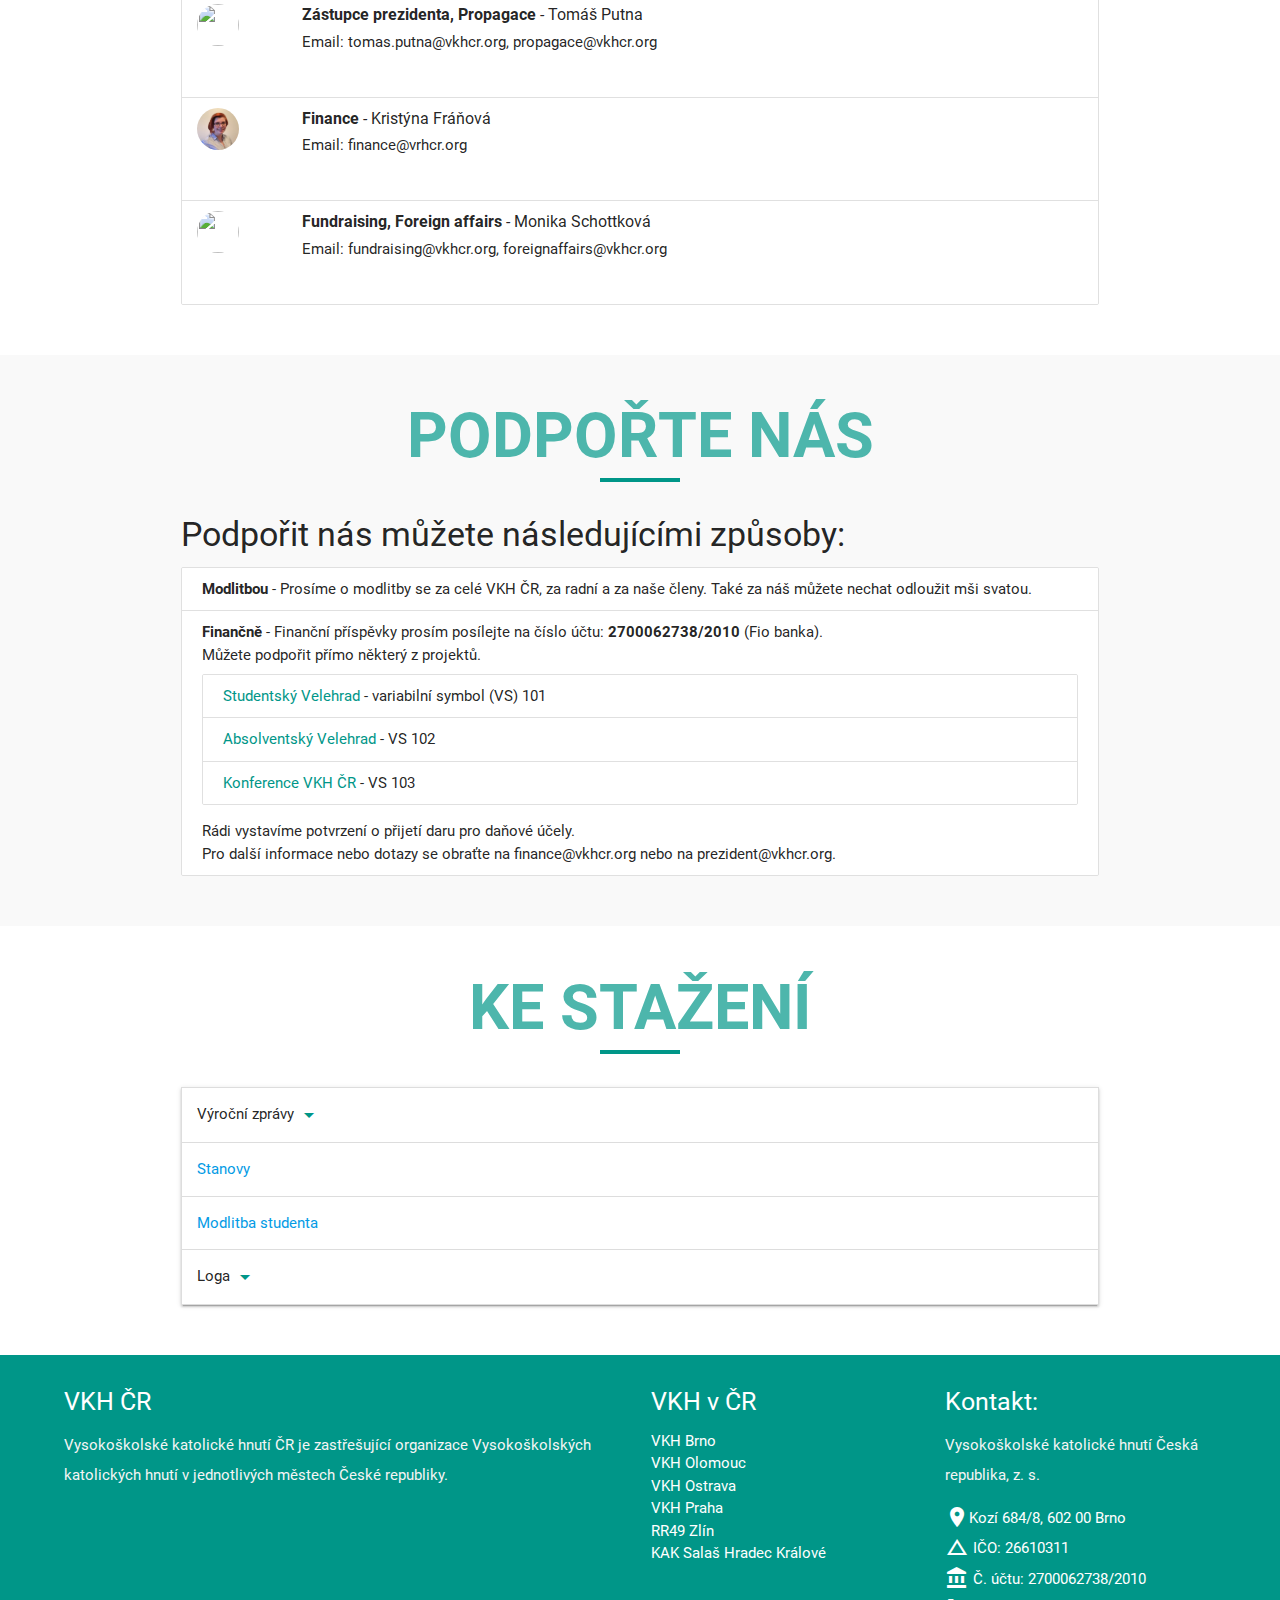
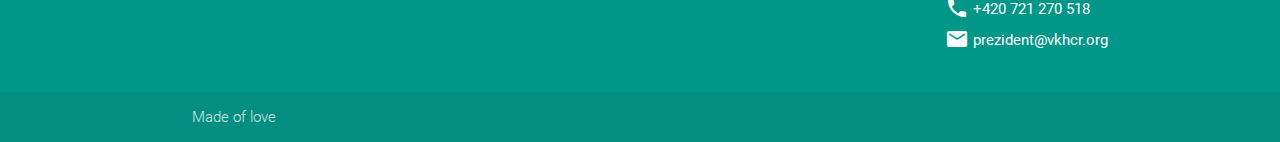
==== commit c4484c83: "fix headers" ====
--- a/index.html
+++ b/index.html
@@ -150,7 +150,7 @@
 <div class="container">
     <div class="section scrollspy" id="cities">
         <div class="row">
-            <h1 class="header center teal-text text-lighten-2">Členové</h1>
+            <h1 class="header center teal-text text-lighten-2 sectionHeader">Členové</h1>
         </div>
         <div class="row cities">
         </div>
@@ -161,7 +161,7 @@
     <div class="container">
         <div class="section scrollspy" id="actions">
             <div class="row">
-                <h1 class="header center teal-text text-lighten-2">Naše akce</h1>
+                <h1 class="header center teal-text text-lighten-2 sectionHeader">Naše akce</h1>
             </div>
 
             <!--   Icon Section   -->
@@ -250,7 +250,7 @@
 <div class="container">
     <div class="section members scrollspy" id="team">
         <div class="row">
-            <h1 class="header center teal-text text-lighten-2">Rada VKH ČR</h1>
+            <h1 class="header center teal-text text-lighten-2 sectionHeader">Rada VKH ČR</h1>
         </div>
         <div class="photo">
 
@@ -268,7 +268,7 @@
     <div class="container">
         <div class="section scrollspy" id="support">
             <div class="row">
-                <h1 class="header center teal-text text-lighten-2">Podpořte nás</h1>
+                <h1 class="header center teal-text text-lighten-2 sectionHeader">Podpořte nás</h1>
             </div>
             <div class="row">
                 <h4>Podpořit nás můžete následujícími způsoby:</h4>
@@ -300,7 +300,7 @@
 <div class="container">
     <div class="section scrollspy" id="download">
         <div class="row">
-            <h1 class="header center teal-text text-lighten-2">Ke stažení</h1>
+            <h1 class="header center teal-text text-lighten-2 sectionHeader">Ke stažení</h1>
         </div>
         <div class="row">
             <ul class="collapsible" data-collapsible="accordion">
--- a/css/style.css
+++ b/css/style.css
@@ -12,7 +12,7 @@
 }
 
 .gray{
-  background-color: #f2f2f2;
+  background-color: #f9f9f9;
 }
 
 
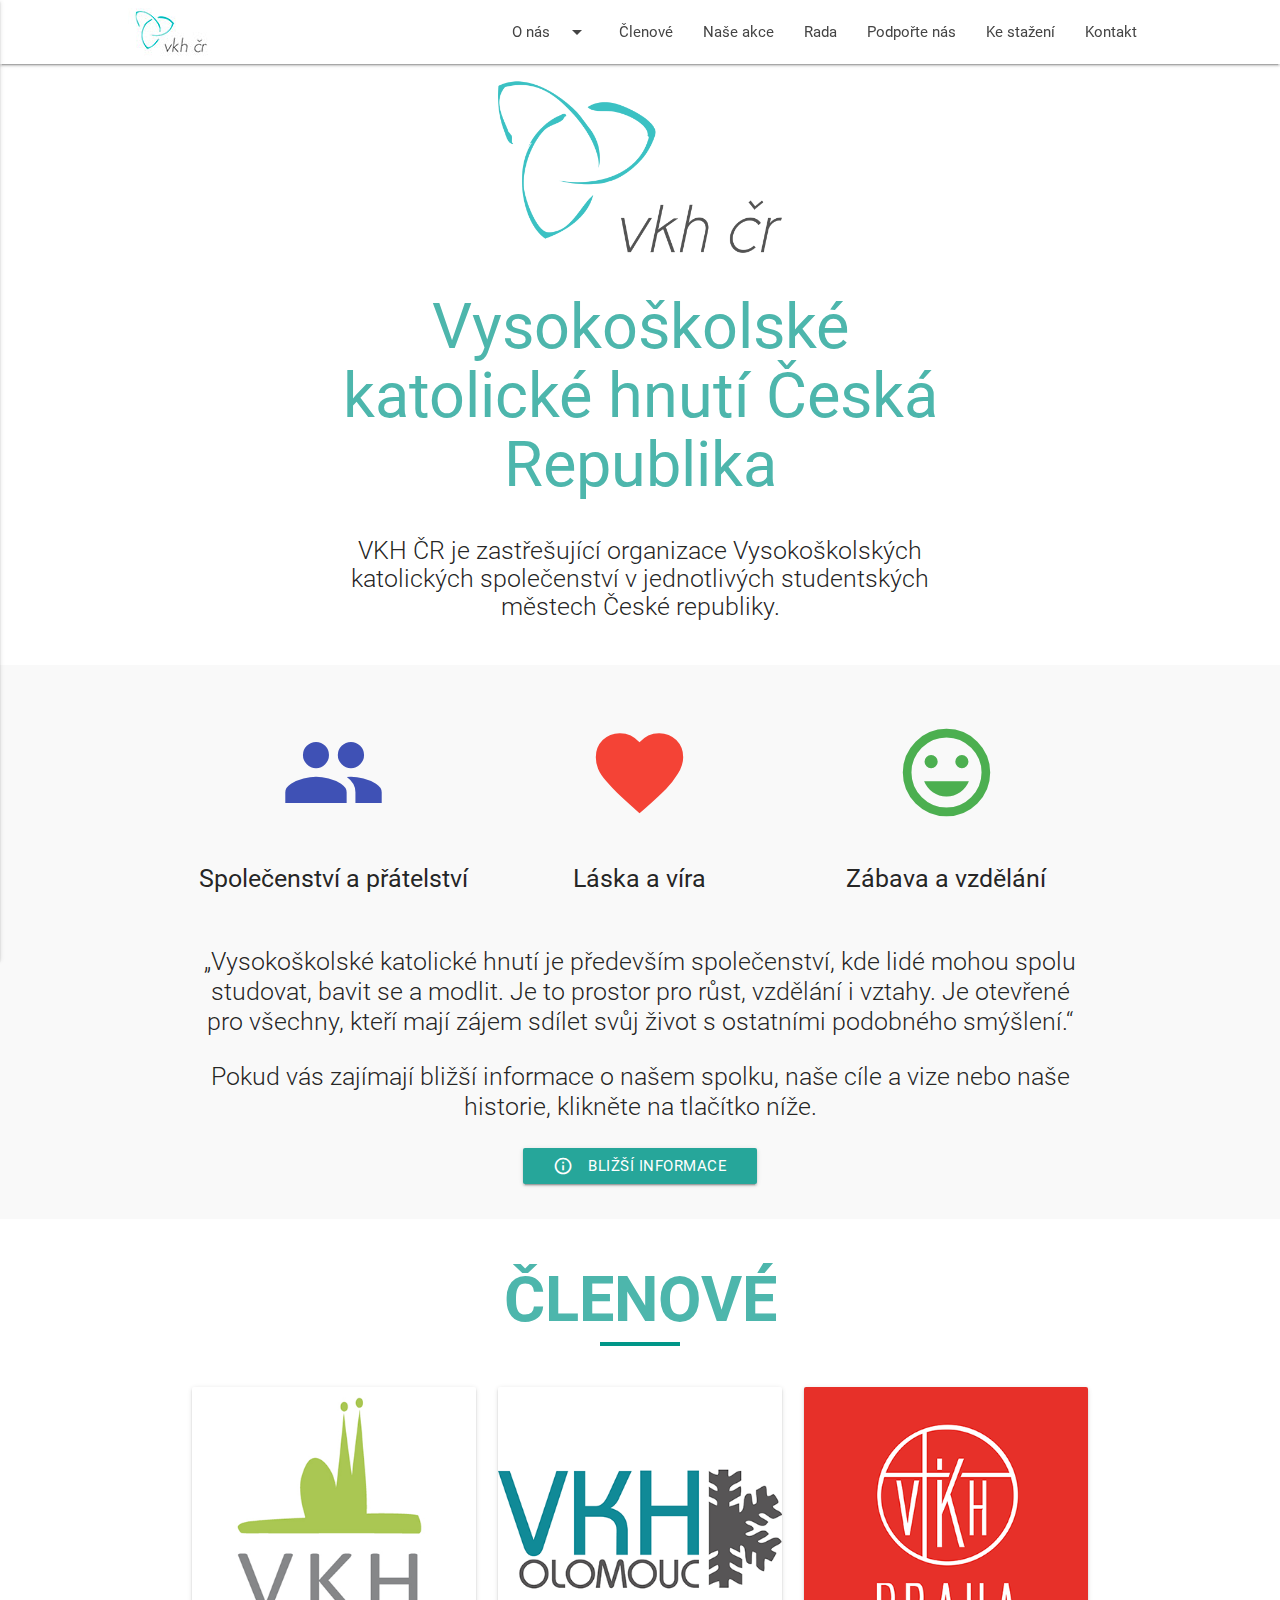
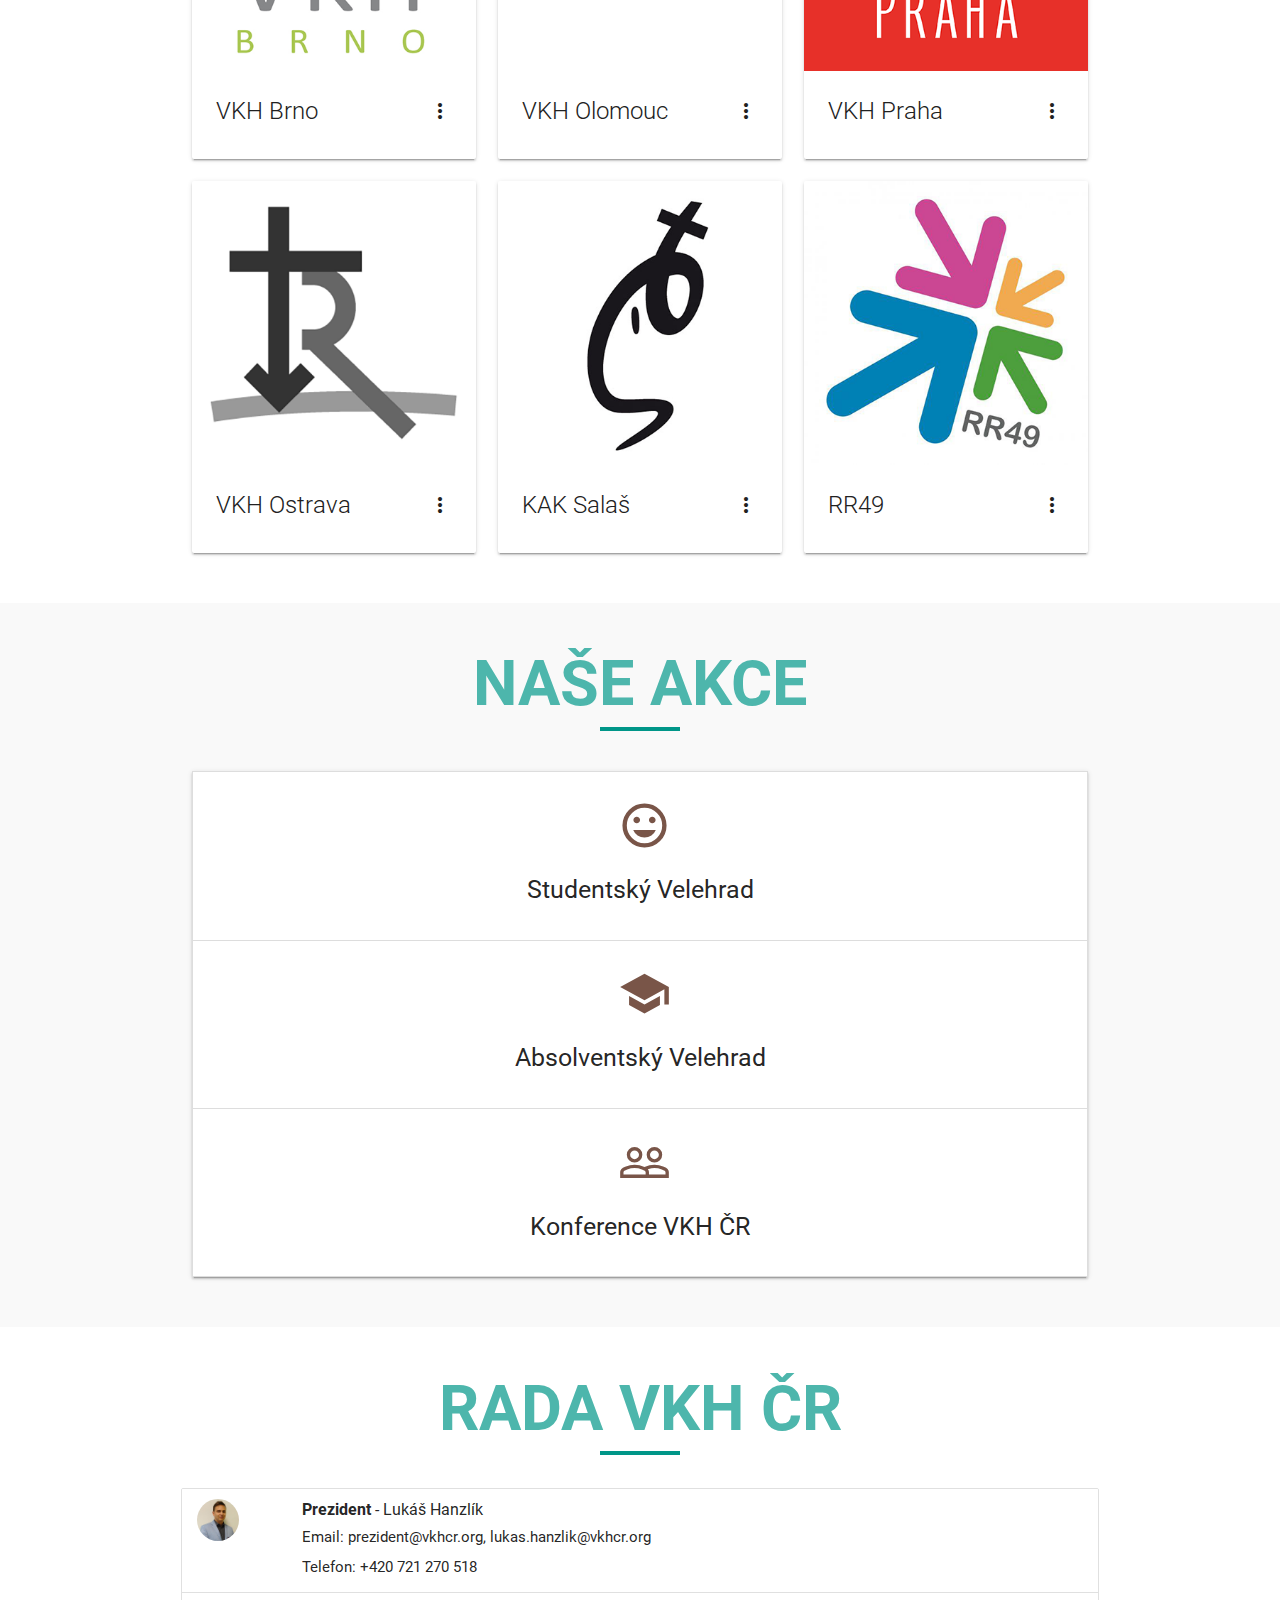
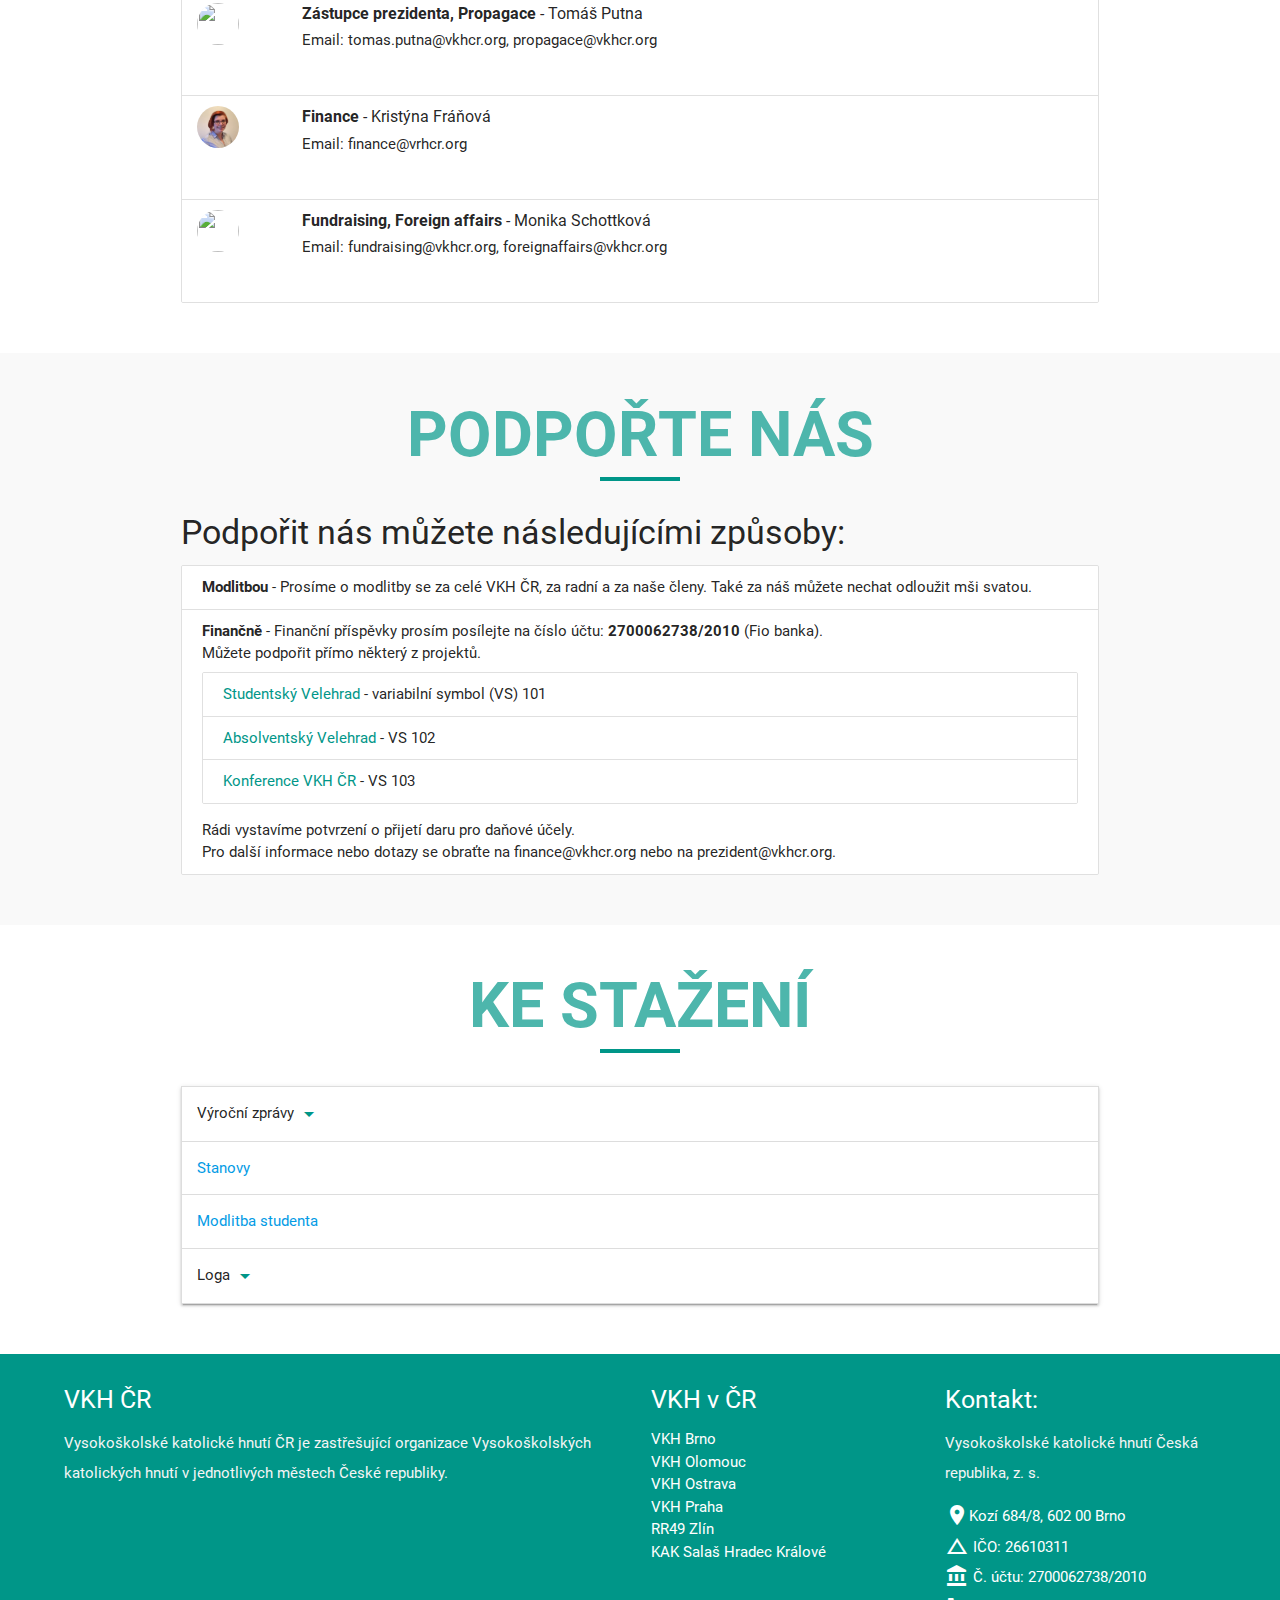
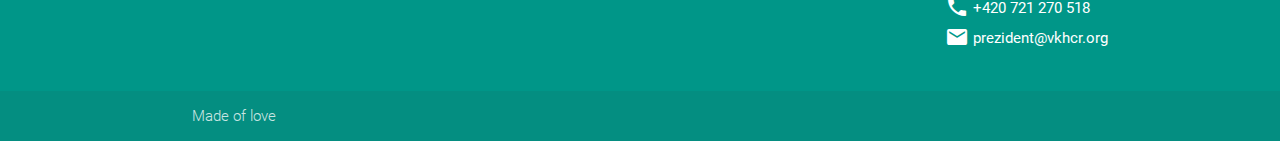
==== commit 9947ccc6: "removing comments + reformat" ====
--- a/index.html
+++ b/index.html
@@ -95,7 +95,6 @@
                             <i class="material-icons">people</i>
                         </h2>
                         <h5 class="center">Společenství a přátelství</h5>
-                        <!--<p class="flow-text">Dáváme rámec pro jednotlivá společenství, vytváříme prostor pro sdílení, platforma pro vytváření <span style="text-decoration: italic;">meziměstských</span> vztahů mezi jednotlivými společenstvími.</p>-->
                     </div>
                 </div>
 
@@ -105,8 +104,6 @@
                             <i class="material-icons">favorite</i>
                         </h2>
                         <h5 class="center">Láska a víra</h5>
-
-                        <!--<p class="flow-text">S Pánem to nejde jinak - buď vše a nebo nic. :) </p>-->
                     </div>
                 </div>
 
@@ -117,15 +114,11 @@
                         </h2>
                         <h5 class="center">Zábava a vzdělání</h5>
 
-                        <!--<p class="flow-text">Konference VKH, společné akce, akce pro ostatní, Studentské velehrady, absolventské velehrady. Všude je možnost se sdílet.</p>-->
                     </div>
                 </div>
             </div>
             <div class="row">
                 <div class="col s12">
-                    <h2 class="center teal-text">
-                        <!--<i class="material-icons">grade</i>-->
-                    </h2>
                     <p class="flow-text center">„Vysokoškolské katolické hnutí je především společenství, kde lidé mohou
                         spolu studovat, bavit se a modlit. Je to prostor pro růst, vzdělání i vztahy. Je otevřené pro
                         všechny, kteří mají zájem sdílet svůj život s ostatními podobného smýšlení.“
@@ -135,11 +128,10 @@
                         naše historie, klikněte na tlačítko níže.
                     </p>
                     <div class="center">
-                        <a class="waves-effect waves-light btn" target="_blank" href="info.html"><i
-                                class="material-icons left">info_outline</i>Bližší
-                            informace</a>
-                    </div>
-
+                        <a class="waves-effect waves-light btn" target="_blank" href="info.html">
+                            <i class="material-icons left">info_outline</i>Bližší informace
+                        </a>
+                    </div>
                 </div>
             </div>
         </div>
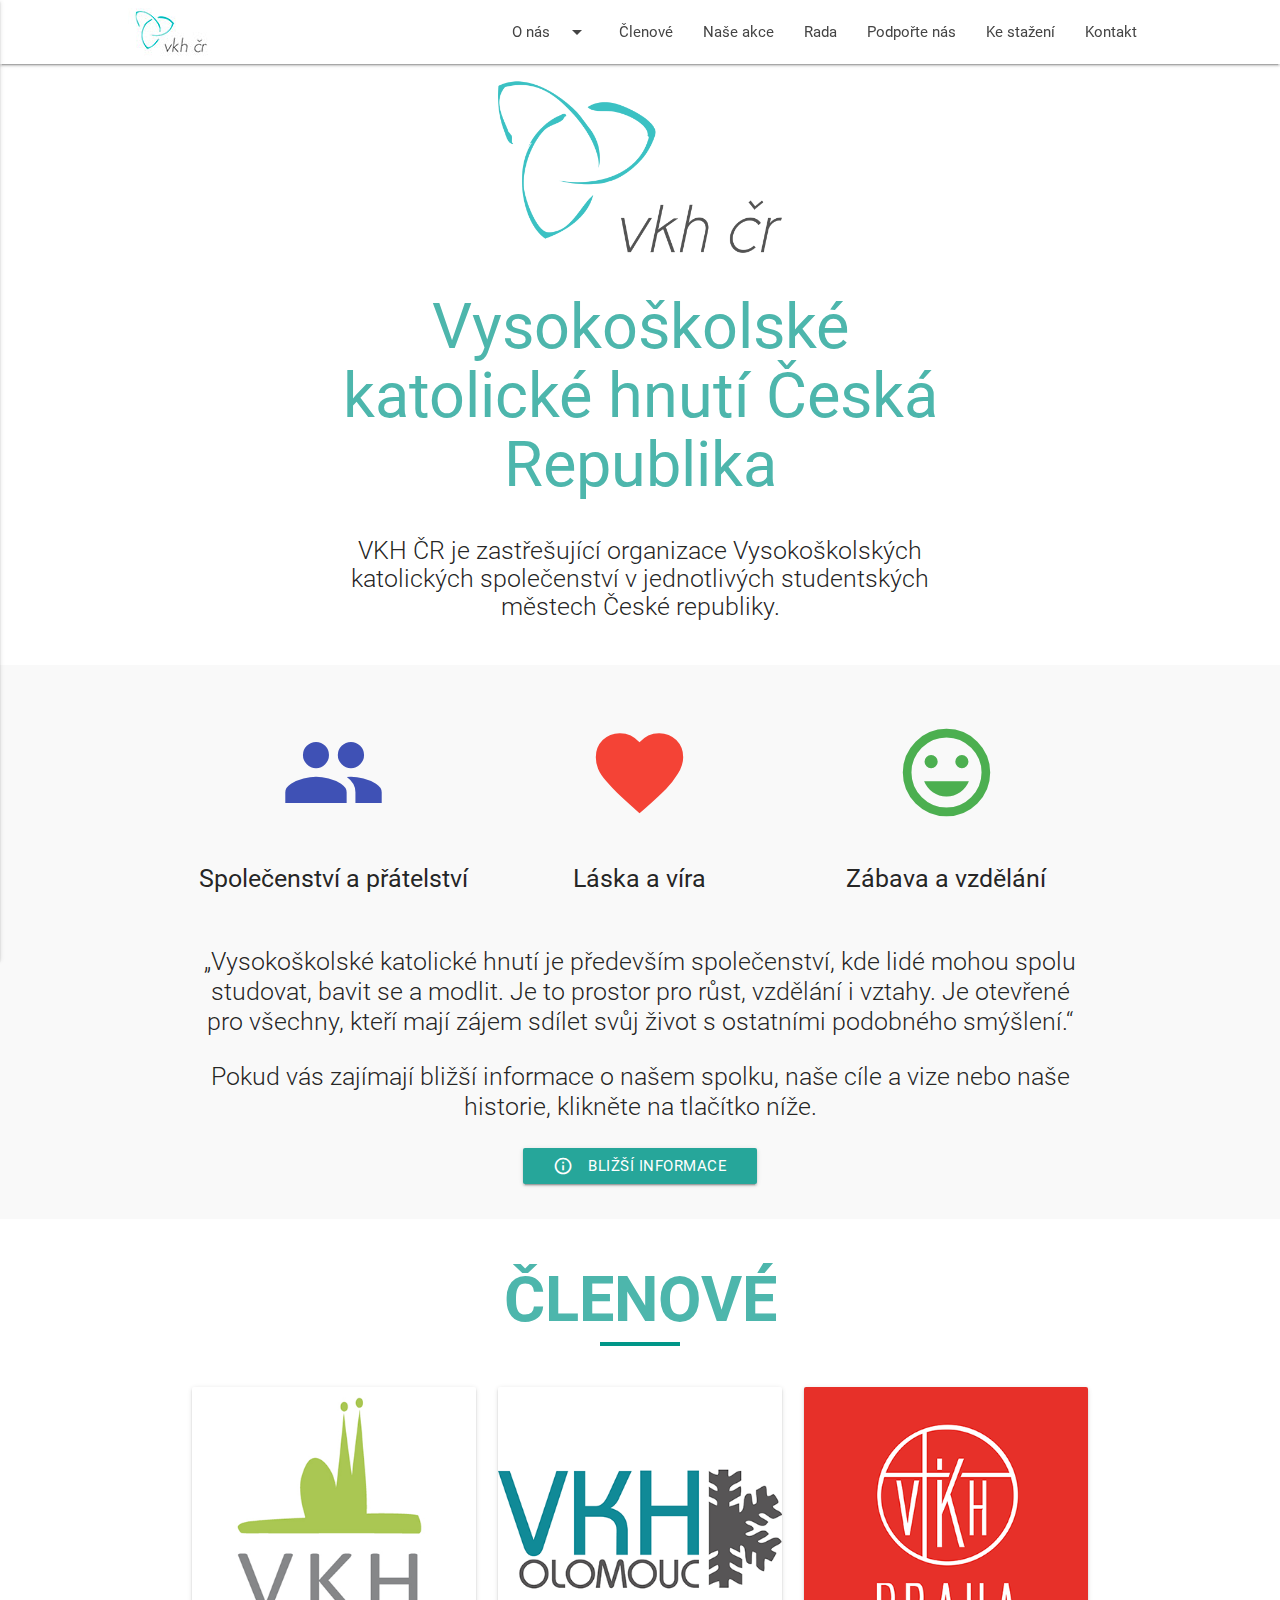
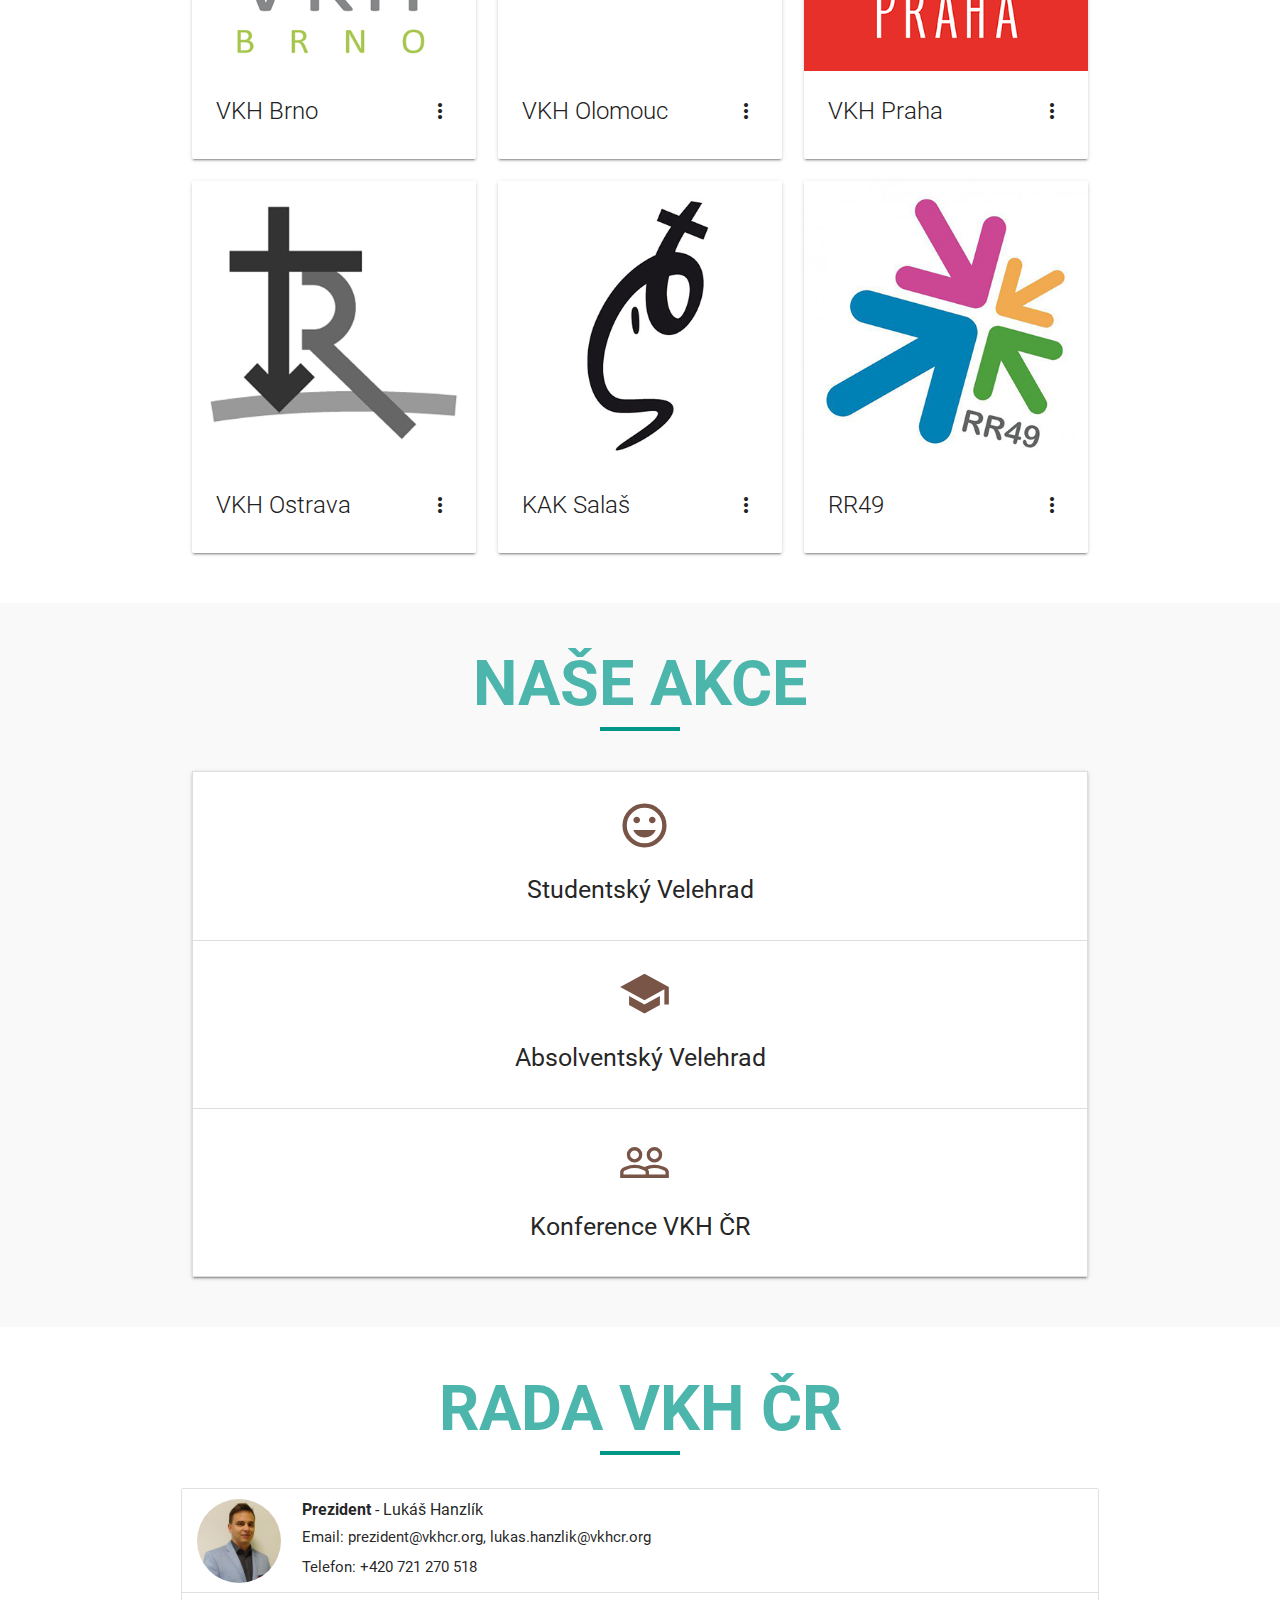
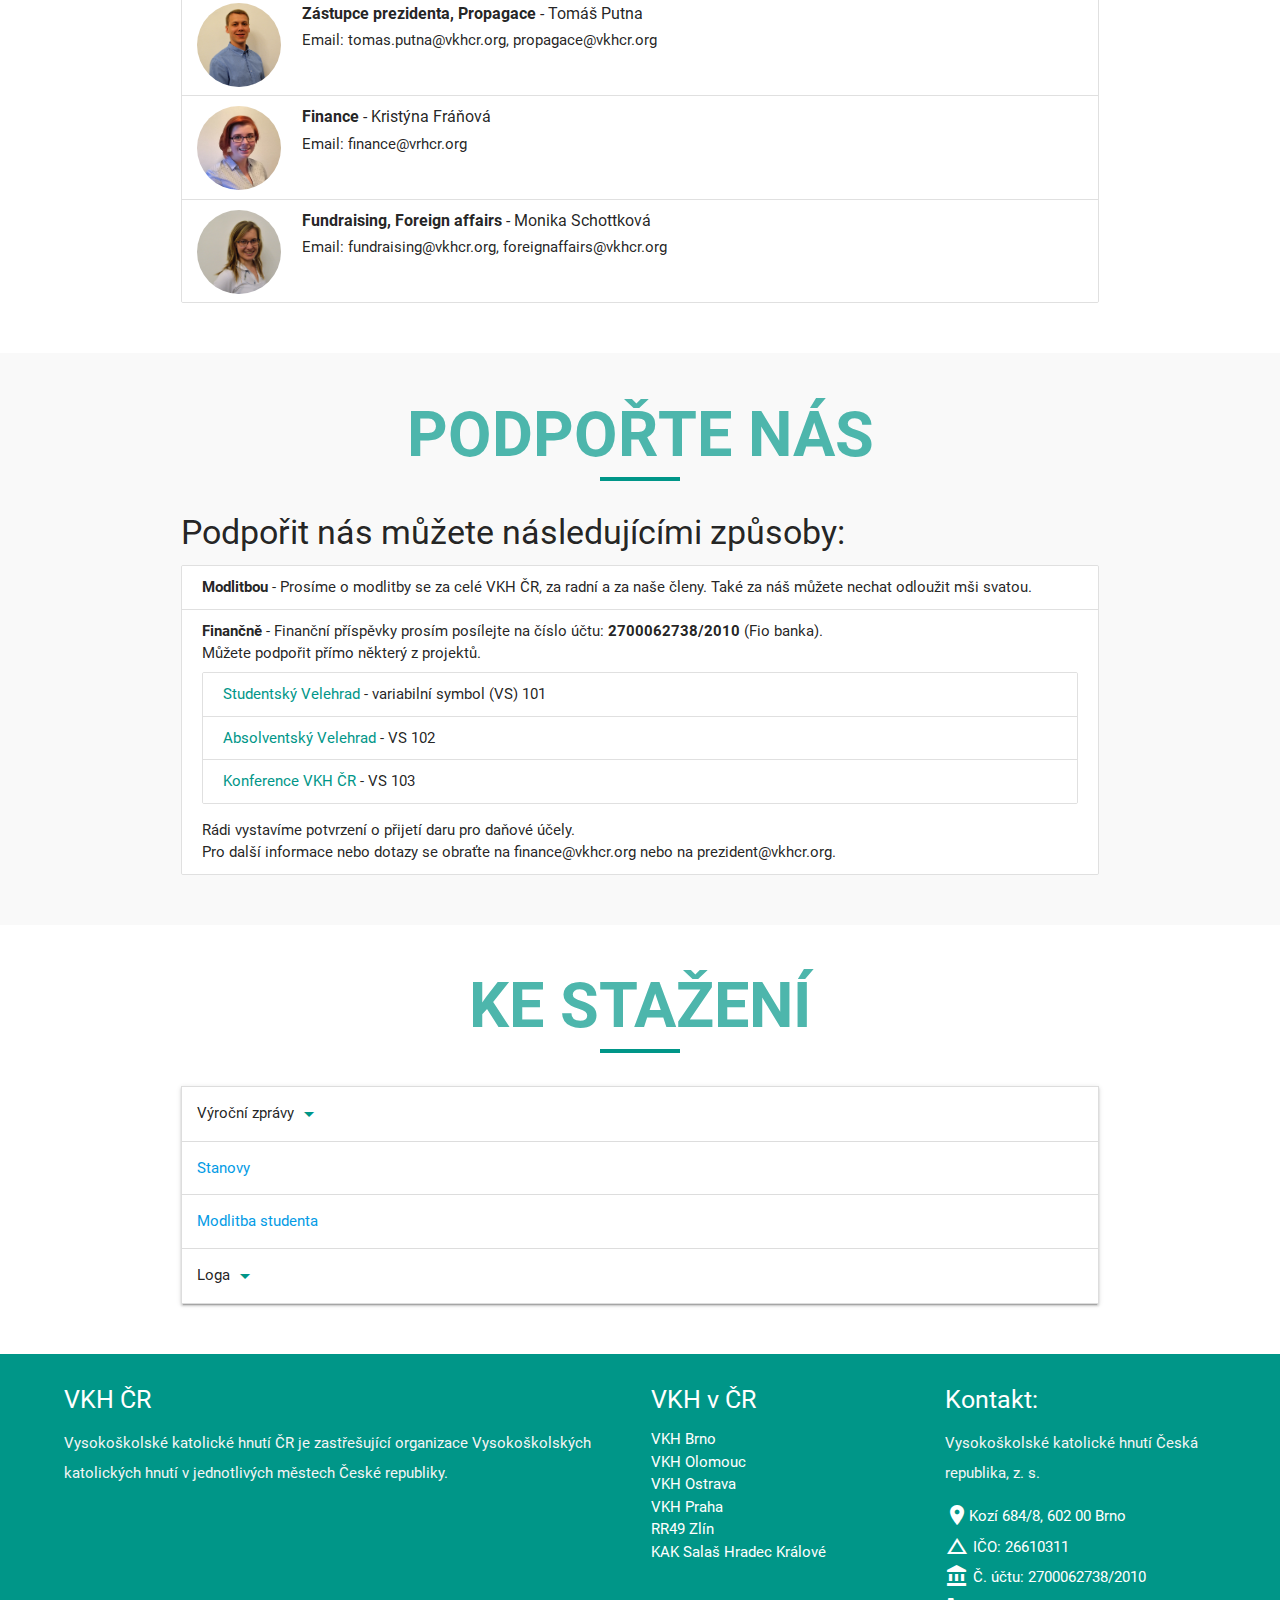
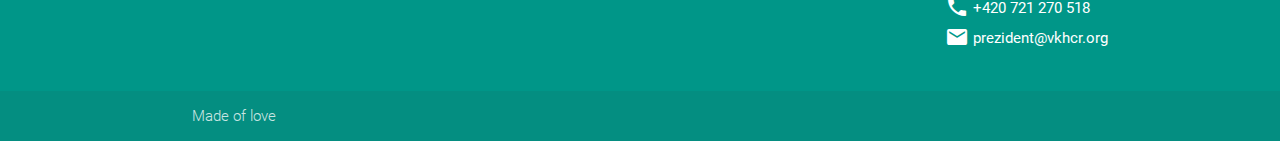
==== commit 35048b47: "fix nav" ====
--- a/index.html
+++ b/index.html
@@ -20,7 +20,7 @@
 <div class="navbar-fixed">
 
     <ul id="dropabout" class="dropdown-content">
-        <li><a href="#!">Nase cile</a></li>
+        <li><a href="#!">Naše cíle</a></li>
         <li class="divider"></li>
         <li><a href="#!">Historie</a></li>
         <li class="divider"></li>
@@ -39,8 +39,11 @@
             </div>
 
             <ul class="right hide-on-med-and-down">
-                <li><a class="dropdown-button" href="#aboutUs" data-activates="dropabout">O nás<i
-                        class="material-icons right">arrow_drop_down</i></a></li>
+                <li>
+                    <a class="dropdown-button" href="#aboutUs" data-activates="dropabout">
+                        <i class="material-icons right">arrow_drop_down</i> O nás
+                    </a>
+                </li>
                 <li><a href="#cities">Členové</a></li>
                 <li><a href="#actions">Naše akce</a></li>
                 <li><a href="#team">Rada</a></li>
@@ -51,7 +54,16 @@
             </ul>
 
             <ul id="nav-mobile" class="side-nav">
-                <li><a href="#aboutUs">O nás</a></li>
+                <li>
+                    <a class="dropdown-button" href="#aboutUs">
+                        <i class="material-icons right">arrow_drop_down</i> O nás
+                    </a>
+                    <ul class="inner-nav">
+                        <li><a href="#!">Naše cíle</a></li>
+                        <li><a href="#!">Historie</a></li>
+                        <li><a href="#!">Modlitba studenta</a></li>
+                    </ul>
+                </li>
                 <li><a href="#cities">Členové</a></li>
                 <li><a href="#actions">Naše akce</a></li>
                 <li><a href="#team">Rada</a></li>
--- a/css/style.css
+++ b/css/style.css
@@ -9,6 +9,18 @@
 nav ul a,
 nav .brand-logo {
   color: #444;
+}
+
+.inner-nav{
+    padding-left: 20px !important;
+}
+
+.inner-nav a {
+    color: #009688 !important;
+}
+
+.dropdown-content{
+    margin-top: 64px;
 }
 
 .gray{
@@ -129,8 +141,8 @@
 
 
 .collection .collection-item.avatar .circle {
-    width: 84px;
-    height: 84px;
+    width: 84px !important;
+    height: 84px !important;
 }
 
 .collection .collection-item.avatar {
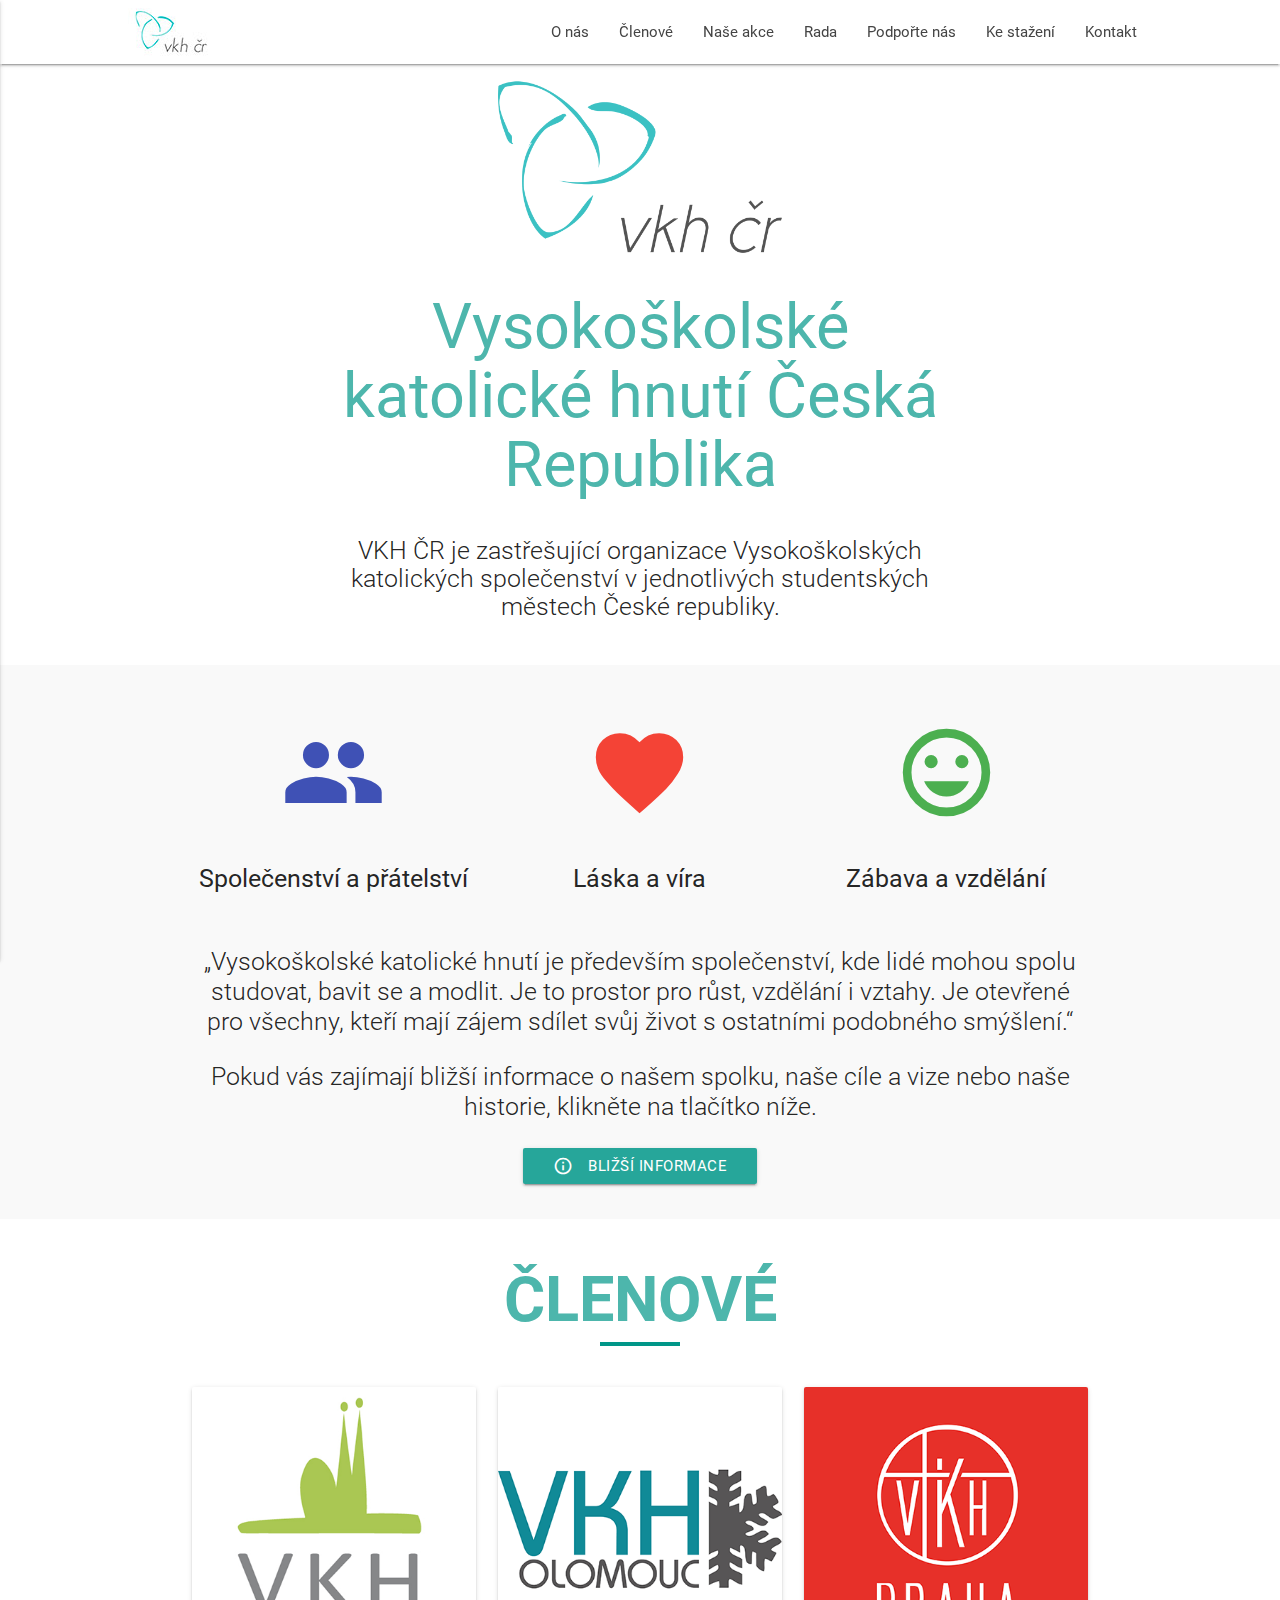
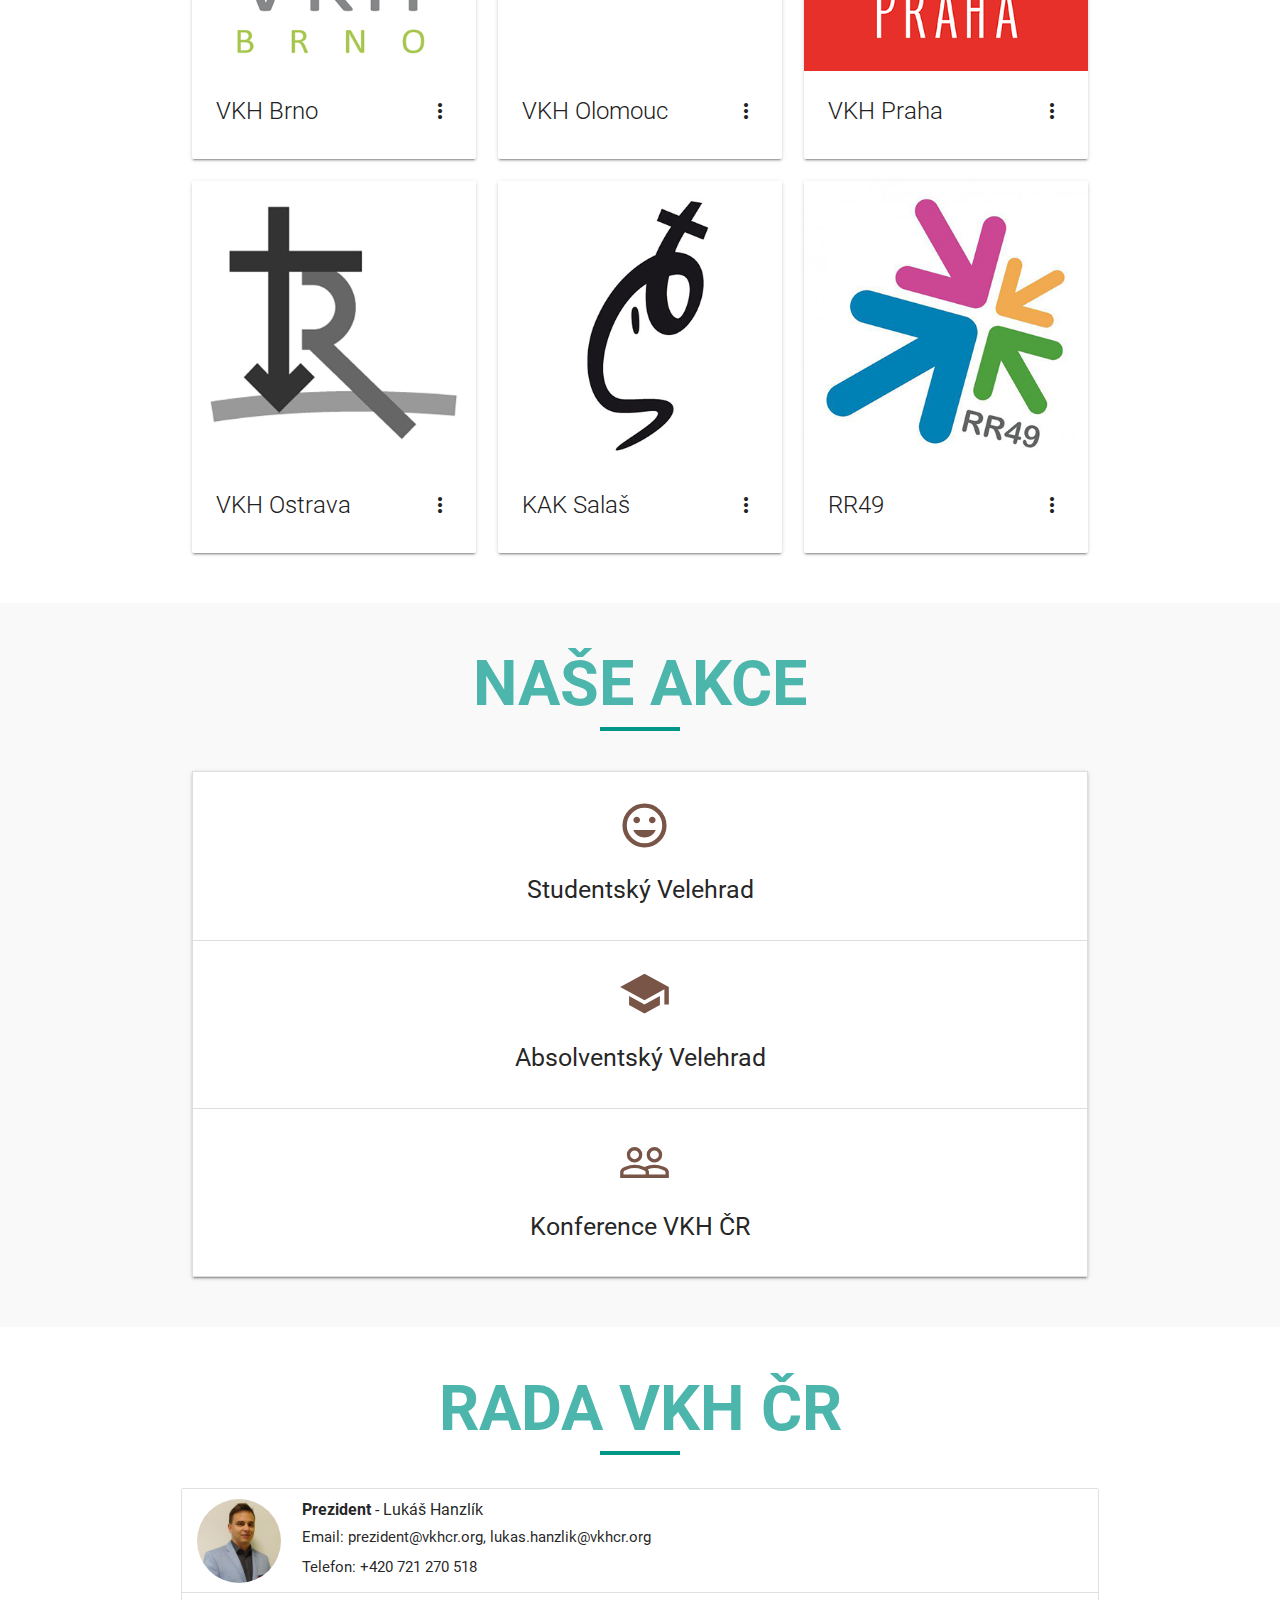
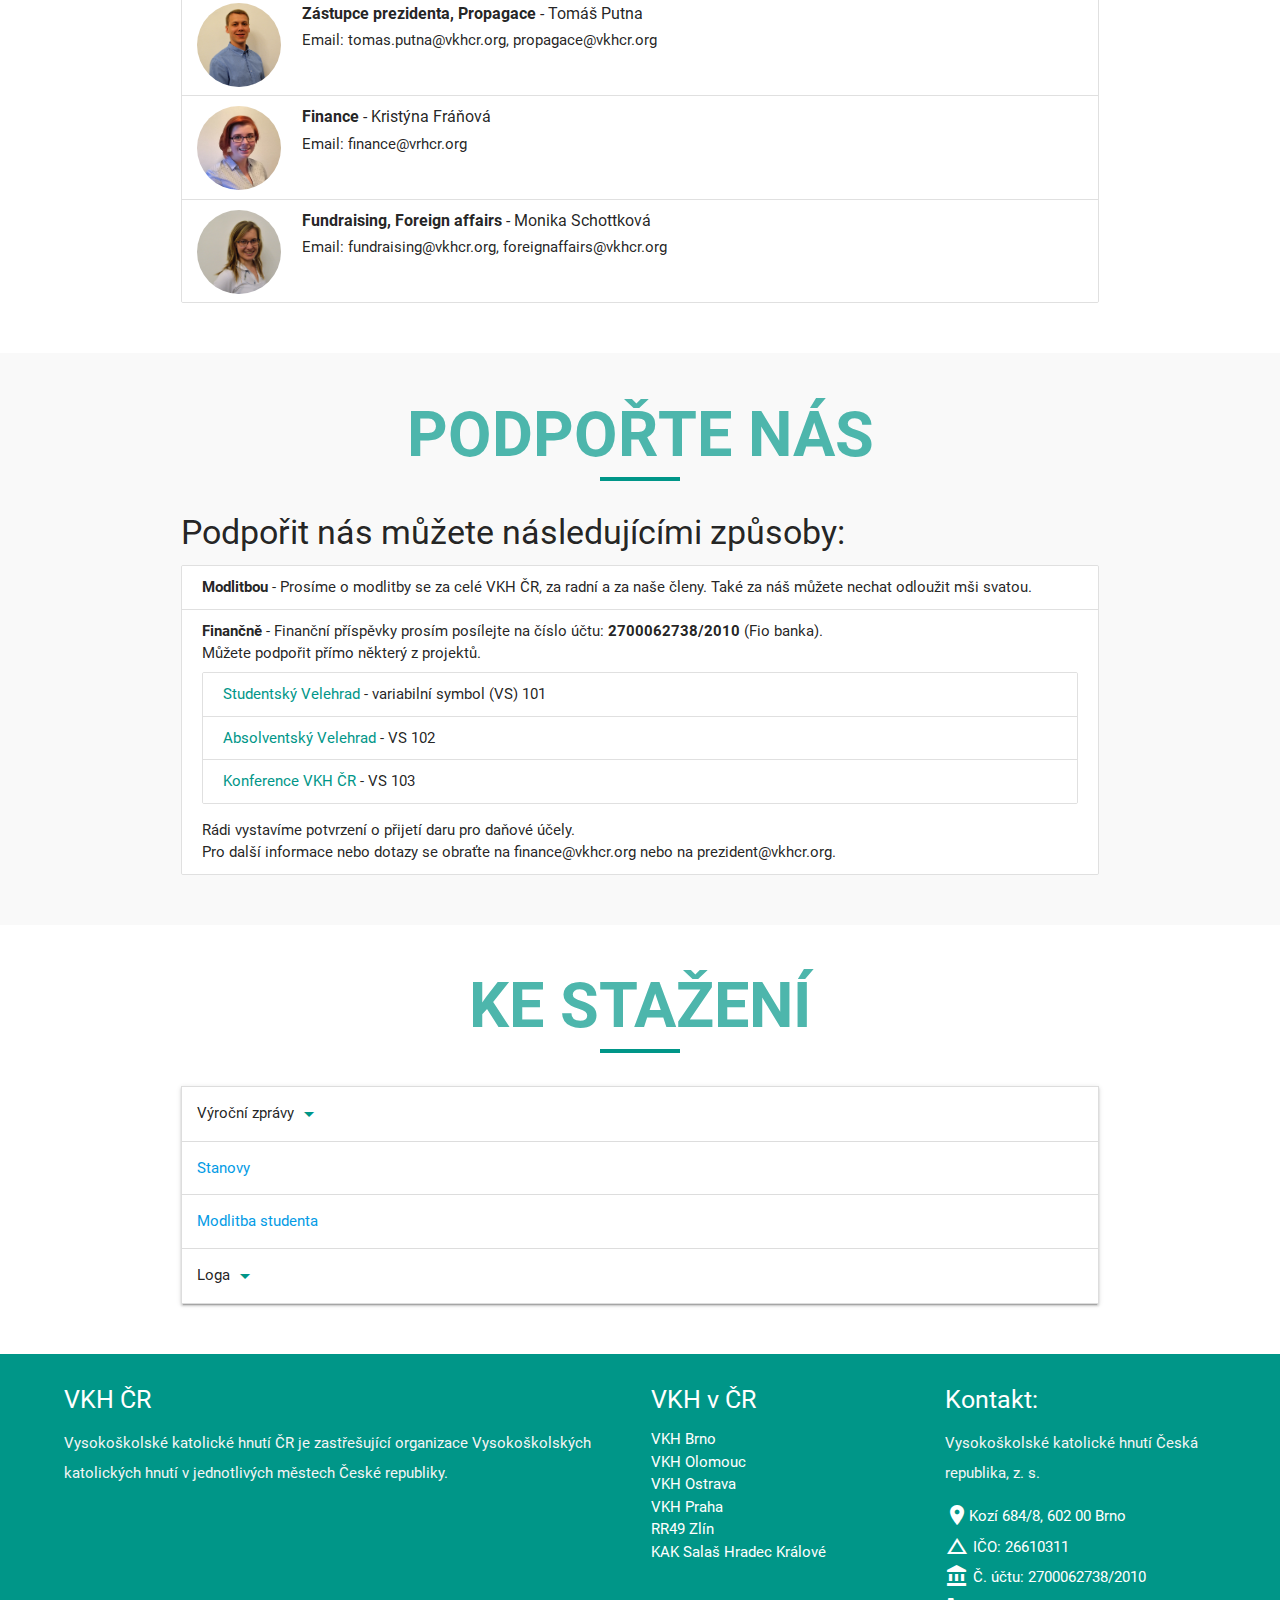
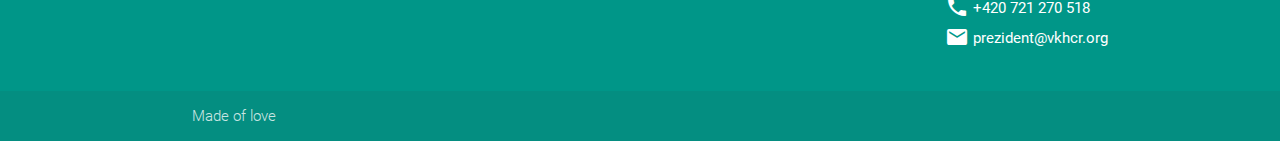
==== commit 4528326e: "final adjustments (links, dropdown deleted), prepared for presentation" ====
--- a/index.html
+++ b/index.html
@@ -19,14 +19,6 @@
 <body>
 <div class="navbar-fixed">
 
-    <ul id="dropabout" class="dropdown-content">
-        <li><a href="#!">Naše cíle</a></li>
-        <li class="divider"></li>
-        <li><a href="#!">Historie</a></li>
-        <li class="divider"></li>
-        <li><a href="#!">Modlitba studenta</a></li>
-    </ul>
-
     <nav class="white" role="navigation">
         <div class="nav-wrapper container">
             <div class="hide-on-med-and-down">
@@ -39,35 +31,20 @@
             </div>
 
             <ul class="right hide-on-med-and-down">
-                <li>
-                    <a class="dropdown-button" href="#aboutUs" data-activates="dropabout">
-                        <i class="material-icons right">arrow_drop_down</i> O nás
-                    </a>
-                </li>
+                <li><a href="#aboutUs">O nás</a></li>
                 <li><a href="#cities">Členové</a></li>
                 <li><a href="#actions">Naše akce</a></li>
                 <li><a href="#team">Rada</a></li>
-                <!--<li><a href="#prayer">Modlitba studenta</a></li>-->
                 <li><a href="#support">Podpořte nás</a></li>
                 <li><a href="#download">Ke stažení</a></li>
                 <li><a href="#footer">Kontakt</a></li>
             </ul>
 
             <ul id="nav-mobile" class="side-nav">
-                <li>
-                    <a class="dropdown-button" href="#aboutUs">
-                        <i class="material-icons right">arrow_drop_down</i> O nás
-                    </a>
-                    <ul class="inner-nav">
-                        <li><a href="#!">Naše cíle</a></li>
-                        <li><a href="#!">Historie</a></li>
-                        <li><a href="#!">Modlitba studenta</a></li>
-                    </ul>
-                </li>
+                <li><a href="#aboutUs">O nás</a></li>
                 <li><a href="#cities">Členové</a></li>
                 <li><a href="#actions">Naše akce</a></li>
                 <li><a href="#team">Rada</a></li>
-                <!--<li><a href="#prayer">Modlitba studenta</a></li>-->
                 <li><a href="#support">Podpořte nás</a></li>
                 <li><a href="#download">Ke stažení</a></li>
                 <li><a href="#footer">Kontakt</a></li>
@@ -140,7 +117,7 @@
                         naše historie, klikněte na tlačítko níže.
                     </p>
                     <div class="center">
-                        <a class="waves-effect waves-light btn" target="_blank" href="info.html">
+                        <a class="waves-effect waves-light btn" href="info.html">
                             <i class="material-icons left">info_outline</i>Bližší informace
                         </a>
                     </div>
@@ -241,6 +218,12 @@
                                     slouží jako inspirace pro rozvoj našich členů. Více informací o konferencích
                                     naleznete na našem facebooku nebo v našich výročních zprávách.
                                 </p>
+								
+								<div class="socialpanel center">
+                                    <a href="https://www.facebook.com/vkhcr/"
+                                       class="waves-effect waves-light btn-floating btn social facebook"
+                                       target="_blank"><i class="fa fa-facebook"></i> Check facebook</a>
+                                </div>
                             </div>
                         </li>
                     </ul>
